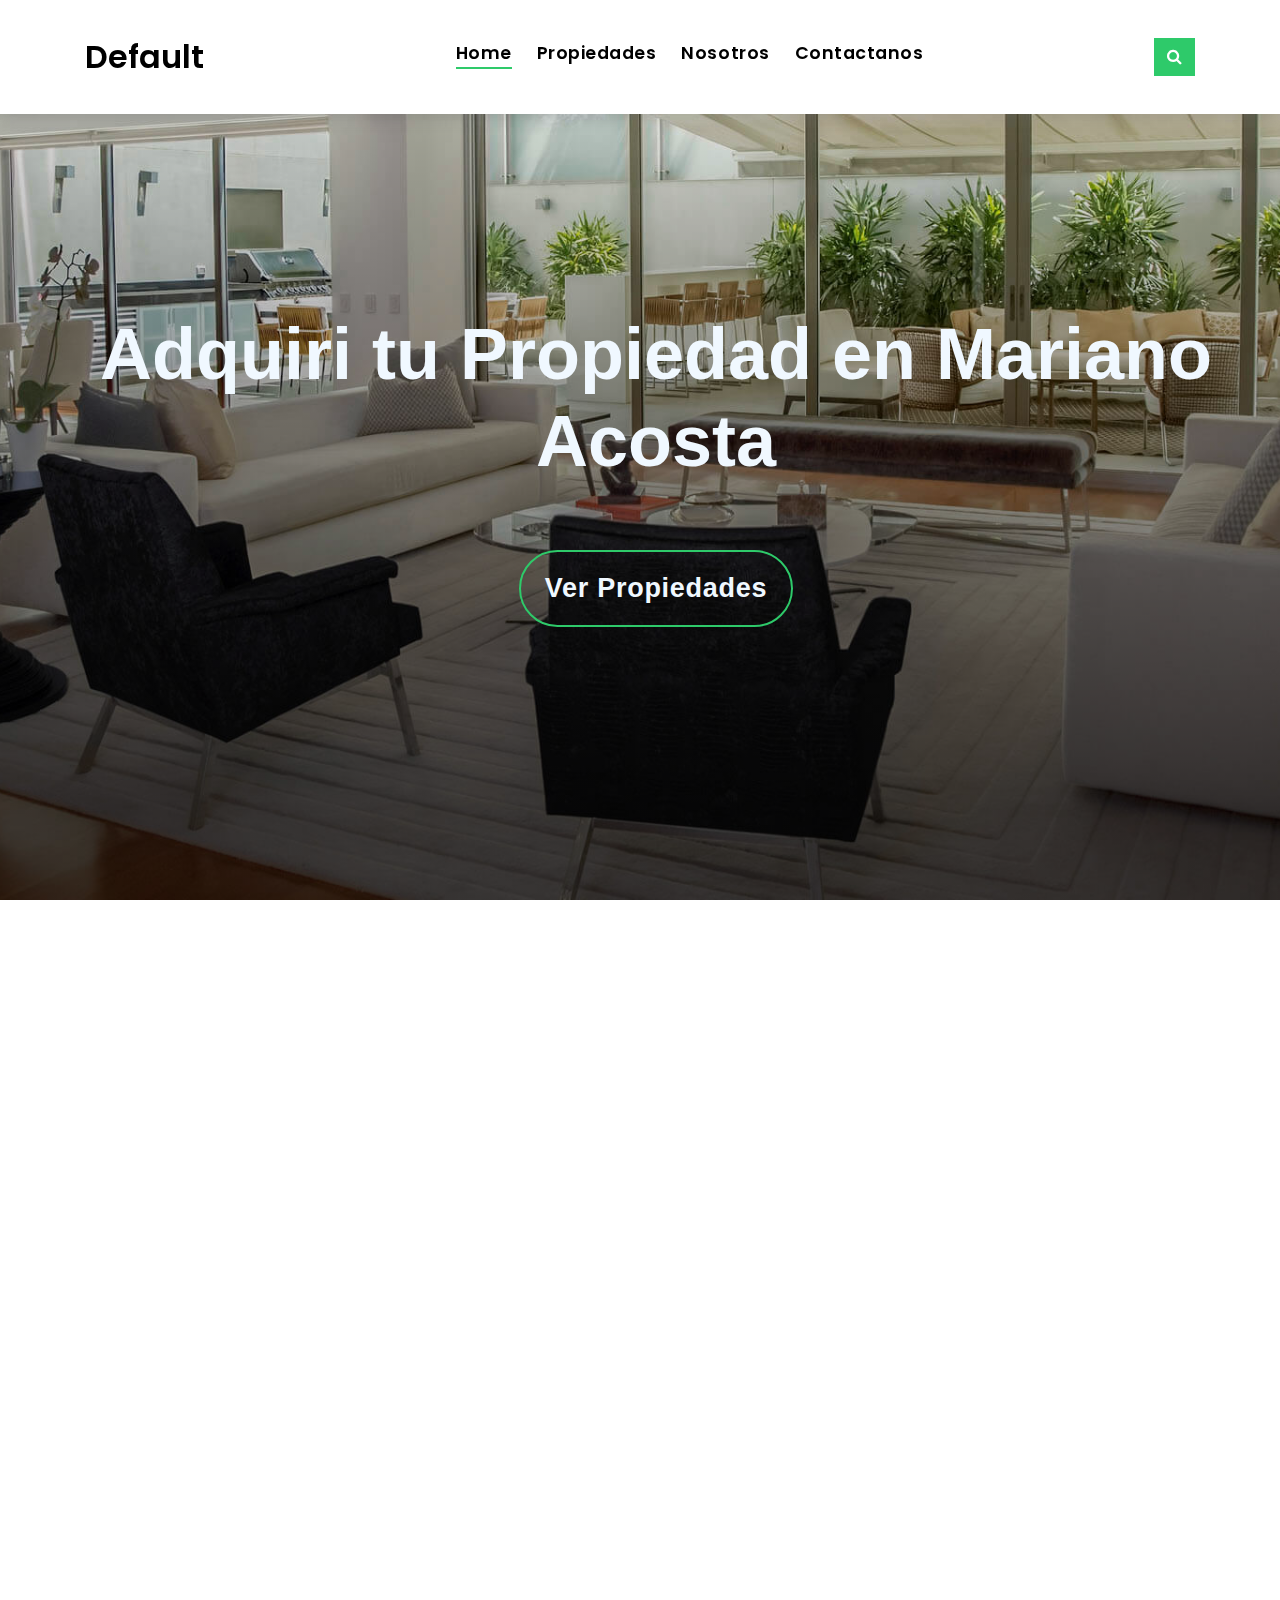
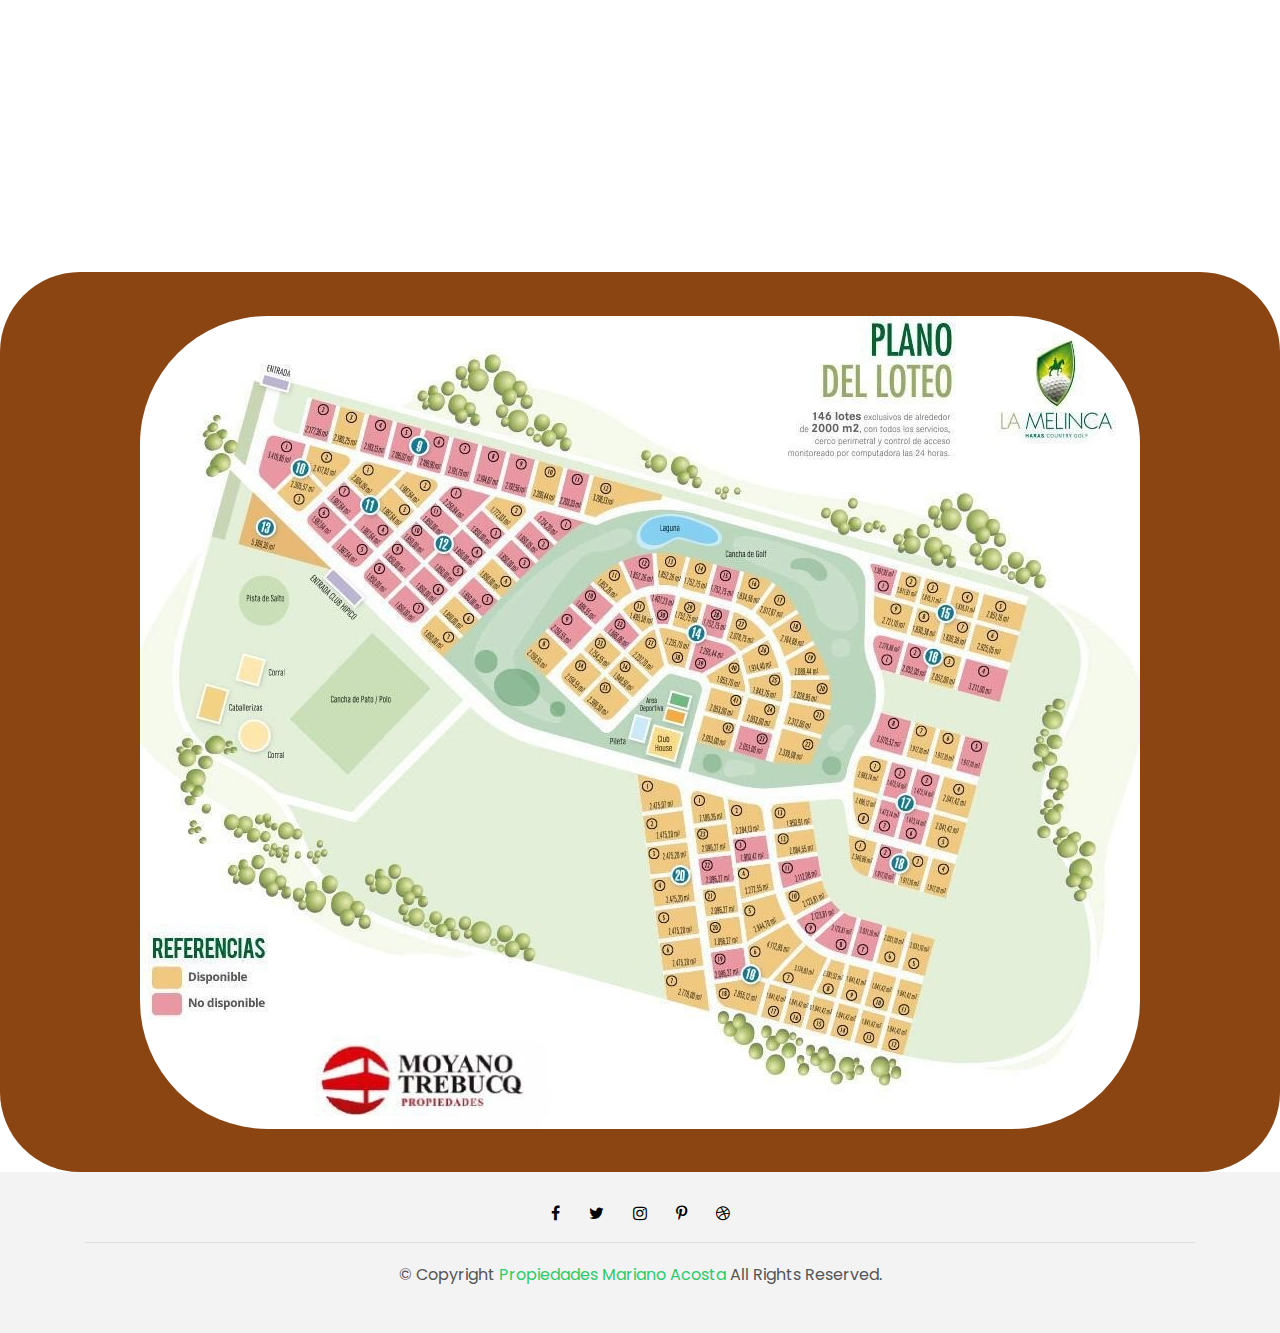
==== index.html @ 31362f55 "Ajustes en el titulo" ====
<!DOCTYPE html>
<html lang="en">
<head>
  <meta charset="utf-8">
  <title> Propiedades Mariano Acosta </title>
  <meta content="width=device-width, initial-scale=1.0" name="viewport">
  <meta content="" name="keywords">
  <meta content="" name="description">

  <!-- Favicons -->
  <link href="img/favicon.png" rel="icon">
  <link href="img/apple-touch-icon.png" rel="apple-touch-icon">

  <!-- Google Fonts -->
  <link href="https://fonts.googleapis.com/css?family=Poppins:300,400,500,600,700" rel="stylesheet">

  <!-- Bootstrap CSS File -->
  <link href="lib/bootstrap/css/bootstrap.min.css" rel="stylesheet">

  <!-- Libraries CSS Files -->
  <link href="lib/font-awesome/css/font-awesome.min.css" rel="stylesheet">
  <link href="lib/animate/animate.min.css" rel="stylesheet">
  <link href="lib/ionicons/css/ionicons.min.css" rel="stylesheet">
  <link href="lib/owlcarousel/assets/owl.carousel.min.css" rel="stylesheet">

  <!-- Main Stylesheet File -->
  <link href="css/style.css" rel="stylesheet">

</head>

<style>

  body{
    overflow-x: auto
  }
</style>

<body>

<!--/ Nav Star /-->
<nav class="navbar navbar-default navbar-trans navbar-expand-lg fixed-top">
  <div class="container">
      <button class="navbar-toggler collapsed" type="button" data-toggle="collapse" data-target="#navbarDefault"
        aria-controls="navbarDefault" aria-expanded="false" aria-label="Toggle navigation">
        <span></span>
        <span></span>
        <span></span>
      </button>
    <a class="navbar-brand text-brand" href="index.html">Default</span></a>
    <div class="btn btn-link nav-search navbar-toggle-box-collapse d-md-none" data-toggle="collapse"
      data-target="#navbarTogglerDemo01" aria-expanded="false">
      <span class="fa fa-search" aria-hidden="true"></span>



  </div>
    <div class="navbar-collapse collapse justify-content-center" id="navbarDefault">
        
        <ul class="navbar-nav">
          <li class="nav-item">
            <a class="nav-link active" href="index.html">Home</a>
          </li>
          <li class="nav-item">
            <a class="nav-link" href="property-grid.html">Propiedades</a>
          </li>
          <li class="nav-item">
            <a class="nav-link" href="about.html">Nosotros</a>
          </li>
          <li class="nav-item">
            <a class="nav-link " href="contact.html">Contactanos</a>
          </li>
        </ul>
      </div>
    <button type="button" class="btn btn-b-n navbar-toggle-box-collapse d-none d-md-block" data-toggle="collapse"
      data-target="#navbarTogglerDemo01" aria-expanded="false">
      <span class="fa fa-search" aria-hidden="true"></span>
    </button>
  </div>
</nav>
  <!--/ Nav End /-->









  <!--/ ------------------------------------- Portada Start -------------------------------------  /-->
  <div class="intro ">

    <div class="carousel-item-a intro-item bg-image" style="background-image: url(img/slide-1.jpg)">
      <div class="overlay overlay-a"></div>
      <div class="intro-content display-table">
        <div class="table-cell">
          <div class="intro-body text-center">
            <h1 class="TitutloHeroIndexPersonalizado">Adquiri tu Propiedad en Mariano Acosta</h1>
            <p class="intro-subtitle intro-price">
              <a href="property-grid.html" class="BotonHeroAnimacion">
                <span class="price-a">
                  <span class="BotonHeroPersonalizado">Ver Propiedades</span>
                </span>
              </a> 
            </p>
          </div>
        </div>
      </div>
    </div>
    
    
      
      
    </div>
  </div>
  <!--/ Portada end /-->













<!-- Agrega el siguiente script para cargar la API de Google Maps 
<script>
  function initMap() {
    // Coordenadas del lugar (Mariano Acosta, Provincia de Buenos Aires)
    var marianoAcosta = {lat: -34.802961, lng: -59.239993};

    // Crea un nuevo mapa dentro del div con id "map", centrado en las coordenadas especificadas
    var map = new google.maps.Map(document.getElementById('map'), {
      zoom: 14,
      center: marianoAcosta
    });

    // Agrega un marcador en las coordenadas especificadas
    var marker = new google.maps.Marker({
      position: marianoAcosta,
      map: map,
      title: 'Mariano Acosta, Provincia de Buenos Aires'
    });
  }
</script>

 Este script carga la API de Google Maps utilizando tu clave de API 
<script async defer src="https://maps.googleapis.com/maps/api/js?key=TU_CLAVE_DE_API&callback=initMap"></script>a


-->
<style>
  @media (max-width: 768px) {
    .card-header-c.d-flex {
      flex-direction: column;
    }

    .card-header-c.d-flex  {
      width: 100%;
      height: 50%;
      padding: 0;
      padding-bottom: 5%;
    }

    .TituloMapsSeccion {
      display: none;
    }
  }

  /* Estilos adicionales para el mapa */
  #map-container {
    height: 100%;

  }

  #map {
    height: 100%;
  }
</style>



<!-- Google Maps Start -->
<div class="card-header-c d-flex">
  <div class="col-md-6">
    <div class="card-box-c foo">
      <div class="card-header-c d-flex">
        <div class="card-title-c align-self-center">
          <h1 class="TituloMapsSeccion">Mariano Acosta, <br>Provincia<br> de Buenos Aires</h1>
        </div>
      </div>
    </div>
  </div>

  <div class="col-md-6">
    <div id="map-container">
      <div id="map">
        <iframe width="100%" height="100%" frameborder="0" scrolling="yes" marginheight="0" marginwidth="0" allowfullscreen src="https://maps.google.com/maps?width=100%25&amp;height=600&amp;hl=es&amp;q=-34.699812,%20-58.811403+(Mi%20nombre%20de%20egocios)&amp;t=&amp;z=15&amp;ie=UTF8&amp;iwloc=B&amp;output=embed"></iframe>
      </div>
    </div>
  </div>
</div>



<!--/ Google Maps End /-->






<section class="FotoMapaPropiedades">
  <div class="ContainerMapaPropiedades">
    <img class="ImagenMapaPropiedades" src="imagenes/Ejemplo Mapa.jpeg" alt="Foto centrada">
  </div>
</section>










  <!--/ footer Start /-->
  

  <footer>
    <div class="container">
      <div class="row">
        <div class="col-md-12">
          
          <div class="socials-a">
            <ul class="list-inline">
              <li class="list-inline-item">
                <a href="#">
                  <i class="fa fa-facebook" aria-hidden="true"></i>
                </a>
              </li>
              <li class="list-inline-item">
                <a href="#">
                  <i class="fa fa-twitter" aria-hidden="true"></i>
                </a>
              </li>
              <li class="list-inline-item">
                <a href="#">
                  <i class="fa fa-instagram" aria-hidden="true"></i>
                </a>
              </li>
              <li class="list-inline-item">
                <a href="#">
                  <i class="fa fa-pinterest-p" aria-hidden="true"></i>
                </a>
              </li>
              <li class="list-inline-item">
                <a href="#">
                  <i class="fa fa-dribbble" aria-hidden="true"></i>
                </a>
              </li>
            </ul>
          </div>
          <div class="copyright-footer">
            <p class="copyright color-text-a">
              &copy; Copyright
              <span class="color-b"> Propiedades Mariano Acosta </span> All Rights Reserved.
            </p>
          </div>
         
        </div>
      </div>
    </div>
  </footer>
  <!--/ Footer End /-->

 

  <!-- JavaScript Libraries -->
  <script src="lib/jquery/jquery.min.js"></script>
  <script src="lib/jquery/jquery-migrate.min.js"></script>
  <script src="lib/popper/popper.min.js"></script>
  <script src="lib/bootstrap/js/bootstrap.min.js"></script>
  <script src="lib/easing/easing.min.js"></script>
  <script src="lib/owlcarousel/owl.carousel.min.js"></script>
  <script src="lib/scrollreveal/scrollreveal.min.js"></script>
  <!-- Contact Form JavaScript File -->
  <script src="contactform/contactform.js"></script>

  <!-- Template Main Javascript File -->
  <script src="js/main.js"></script>

</body>
</html>
---- css/style.css ----
/*
  Theme Name: EstateAgency
  Theme URL: https://bootstrapmade.com/real-estate-agency-bootstrap-template/
  Author: BootstrapMade.com
  License: https://bootstrapmade.com/license/
*/

/*======================================
//--//-->   STYLES GENERALES
======================================*/


/* ---------------------Principio De cosas agregadas---------------------*/
/* Ocultar el título en pantallas más pequeñas */



@media screen and (max-width: 768px) {
  .TitutloHeroIndexPersonalizado {

    font-size: 5vh;
    
  }
}

 
@media screen and (min-width: 768px) {
  .TitutloHeroIndexPersonalizado {

    font-size: 8vh;
    
  }
}




.TitutloHeroIndexPersonalizado {
  text-transform: none; /* Para desactivar el texto en mayúsculas */
  font-family: 'Inter', sans-serif; /* Para aplicar la tipografía Inter */
  color:aliceblue;

  font-weight: bold;
}

.BotonHeroPersonalizado {
  text-transform: none; /* Para desactivar el texto en mayúsculas */
  font-family: 'Inter', sans-serif; /* Para aplicar la tipografía Inter */
  color:aliceblue;
  font-size: 3vh;
  font-weight: bold;
}

.BotonHeroAnimacion {
  display: inline-block;
  padding: 10px 20px;
  
  transition: transform 0.3s ease;
}

.BotonHeroAnimacion:hover {
  transform: scale(0.9);
}

.price-a {
  display: inline-block;
}

.BotonHeroPersonalizado {
display: inline-block;
}


/* ---------------------Seccion Maps---------------------*/


.TituloMapsSeccion {
  text-transform: none; /* Para desactivar el texto en mayúsculas */
  font-family: 'Inter', sans-serif; /* Para aplicar la tipografía Inter */
  color:black;
  font-size: 4.5vw;
  font-weight: bold;
  height: 50%;
  padding: 0; /* Elimina todo el relleno */
  height: 100vh; /* Ajusta la altura al 100% del viewport height */
  display: flex;
  justify-content: center; /* Centra horizontalmente los elementos */
  align-items: center; /* Centra verticalmente los elementos */
  margin-left: 5vw;
}


#map-container {
  position: relative;
  overflow: hidden;
  padding-bottom: 56.25%; /* 16:9 ratio para mantener la relación de aspecto del mapa */
  padding-top: 56.25%;
  height: 100vh;
  border-radius: 5vw;
}

#map-container iframe {
  position: absolute;
  top: 0;
  left: 0;
  width: 100%;
  height: 100%; /* Cambiado a 100% para que se ajuste al contenedor */
}


#map {
  width: 100%; /* Ocupa todo el ancho del contenedor */
  height: 100%; /* Ocupa el 100% del espacio vertical disponible en la sección, restando 100px (ajusta según la altura de la barra de navegación u otros elementos fijos que tengas) */
  max-width: 100%; /* Ocupa como máximo el 50% del ancho de la sección */
  margin-right: auto;
  margin-left: auto; /* Ajusta el margen izquierdo automáticamente */

}






.SeccionMaps {
  padding: 0;
  height: 100vh;
  background-color: white;
}
.ContainerMaps {
      padding: 0; /* Elimina el padding */
      margin: 0; /* Elimina el margin */
      max-width: 100%;
}




/*  ---------------------Seccion de Mapa propiedades---------------------*/

.FotoMapaPropiedades {
  background-color: #8B4513; /* Marrón */
  display: flex;
  justify-content: center;
  align-items: center;
  height: 100vh;
  border-radius: 5em; /* Bordes curvados */
}

.ContainerMapaPropiedades {
  max-width: 80%; /* Ancho máximo del ContainerMapaPropiedades */
}

.ImagenMapaPropiedades {
  max-width: 100%; /* La imagen no excederá el ancho del ContainerMapaPropiedades */
  border-radius: 8em; /* Bordes curvados de la imagen */
}









/* ---------------------Fin De cosas agregadas---------------------*/
 







body {
  font-family: 'Poppins', sans-serif;
  color: #555555;
}

h1,
h2,
h3,
h4,
h5,
h6 {
  color: #000000;
}

a {
  color: #000000;
  transition: all .5s ease;
}

a:hover {
  color: #2eca6a;
  text-decoration: none;
}

.link-two {
  color: #000000;
  transition: all .5s ease;
}

.link-two:hover {
  text-decoration: underline;
  color: #000000;
}

.link-one {
  color: #000000;
  transition: all .5s ease;
}

.link-one:hover {
  color: #000000;
  text-decoration: none;
}

.link-icon {
  color: #000000;
  font-weight: 500;
}

.link-icon span {
  font-size: 14px;
  padding-left: 4px;
  vertical-align: middle;
}

.link-a {
  color: #ffffff;
  text-decoration: none;
}

.link-a:hover {
  color: #ffffff;
  text-decoration: none;
}

.link-a span {
  font-size: 18px;
  vertical-align: middle;
  margin-left: 5px;
}

.text-brand {
  color: #000000;
  font-size: 2rem;
  font-weight: 600;
}

.color-a {
  color: #000000;
}

.color-b {
  color: #2eca6a;
}

.color-d {
  color: #adadad;
}

.color-text-a {
  color: #555555;
}

.no-margin {
  margin: 0;
}

/*------/ Nav Pills  /------*/

.nav-pills-a.nav-pills .nav-link {
  color: #000000;
  position: relative;
  font-weight: 600;
}

.nav-pills-a.nav-pills .nav-link.active {
  background-color: transparent;
}

.nav-pills-a.nav-pills .nav-link.active:after {
  content: '';
  position: absolute;
  left: 0;
  bottom: -1px;
  width: 100%;
  height: 2px;
  background-color: #2eca6a;
  z-index: 2;
}

/*------/ Bg Image /------*/

.bg-image {
  background-repeat: no-repeat;
  background-attachment: fixed;
  background-size: cover;
  background-position: center center;
}

/*------/ List a /------*/

.list-a {
  display: inline-block;
  line-height: 2;
  padding: 0;
  list-style: none;
}

.list-a li {
  position: relative;
  width: 50%;
  float: left;
  padding-left: 25px;
  padding-right: 5px;
}

.list-a li:before {
  content: '';
  width: 10px;
  height: 2px;
  position: absolute;
  background-color: #313131;
  top: 15px;
  left: 0;
}

/*------/ Pagination-a /------*/

.pagination-a .pagination .page-link {
  margin: 0 .2rem;
  border-color: transparent;
  padding: .5rem .8rem;
  color: #000000;
}

.pagination-a .pagination .page-link:hover,
.pagination-a .pagination .page-link:active,
.pagination-a .pagination .page-link:focus {
  background-color: #2eca6a;
}

.pagination-a .pagination .page-link span {
  font-size: 1.2rem;
}

.pagination-a .pagination .next .page-link {
  padding: .4rem .9rem;
}

.pagination-a .pagination .page-item:last-child .page-link {
  border-top-right-radius: 0;
  border-bottom-right-radius: 0;
}

.pagination-a .pagination .page-item:first-child .page-link {
  border-top-left-radius: 0;
  border-bottom-left-radius: 0;
}

.pagination-a .pagination .page-item.disabled .page-link {
  padding: .4rem .9rem;
  color: #555555;
}

.pagination-a .pagination .page-item.active .page-link {
  background-color: #2eca6a;
}

.a {
  color: #2eca6a;
  font-size: 1.3rem;
}

/*------/ Icon Box /------*/

.icon-box .icon-box-icon {
  display: table-cell;
  vertical-align: top;
  font-size: 36px;
  color: #000000;
  width: 50px;
  padding-top: 8px;
}

.icon-box .icon-box-content {
  padding-top: 18px;
}

/*------/ Space Padding /------*/

.section-t8 {
  padding-top: 8rem;
}

.section-t4 {
  padding-top: 4rem;
}

.section-t3 {
  padding-top: 3rem;
}

.section-b2 {
  padding-bottom: 2rem;
}

.section-tb85 {
  padding: 8rem 0 5rem 0;
}

/*------/ Title /------*/

.title-wrap {
  padding-bottom: 4rem;
}

.title-a {
  font-size: 2.6rem;
  font-weight: 600;
}

.title-link {
  font-size: 1.2rem;
  font-weight: 300;
  padding-top: 1.2rem;
}

.title-link a {
  color: #313131;
}

.title-link span {
  font-size: 20px;
  padding-left: 4px;
  vertical-align: middle;
}

.title-box-d {
  padding-bottom: 1.8rem;
  margin-bottom: 1rem;
  position: relative;
}

.title-box-d .title-d {
  font-weight: 600;
  font-size: 2rem;
}

.title-box-d .title-d:after {
  content: '';
  position: absolute;
  width: 70px;
  height: 4px;
  background-color: #2eca6a;
  bottom: 20px;
  left: 0;
}

/*------/ Display Table & Table Cell /------*/

.display-table {
  width: 100%;
  height: 100%;
  display: table;
}

.table-cell {
  display: table-cell;
  vertical-align: middle;
}

/*------/ Ul Resect /------*/

.ul-resect ul,
.list-a ul,
.box-comments ul {
  list-style: none;
  padding-left: 0;
  margin-bottom: 0;
}

/*------/ Overlay /------*/

.overlay-a {
  background: linear-gradient(to bottom, rgba(0, 0, 0, 0) 0%, rgba(0, 0, 0, 0.2) 27%, rgba(0, 0, 0, 0.65) 90%);
}

.overlay {
  position: absolute;
  top: 0;
  left: 0px;
  padding: 0;
  height: 100%;
  width: 100%;
}

/*------/ Owl carousel /------*/

.owl-theme .owl-dots {
  text-align: center;
  margin-top: 18px;
}

.owl-theme .owl-dots .owl-dot {
  display: inline-block;
}

.owl-theme .owl-dots .owl-dot span {
  width: 16px;
  height: 9px;
  margin: 5px 5px;
  background: #000000;
  border: 0px solid #000000;
  display: block;
  transition: all 0.6s ease-in-out;
  cursor: pointer;
  border-radius: 0px;
}

.owl-theme .owl-dots .owl-dot:hover span {
  background-color: #2eca6a;
}

.owl-theme .owl-dots .owl-dot.active span {
  background-color: #2eca6a;
  width: 35px;
}

.owl-arrow .owl-nav {
  position: absolute;
  top: 0;
  right: 0;
  font-size: 1.8rem;
}

.owl-arrow .owl-nav .owl-prev,
.owl-arrow .owl-nav .owl-next {
  display: inline-block;
  transition: all 0.6s ease-in-out;
  color: #000000;
}

.owl-arrow .owl-nav .owl-prev.disabled,
.owl-arrow .owl-nav .owl-next.disabled {
  transition: all 0.6s ease-in-out;
  color: #adadad;
}

.owl-arrow .owl-nav .owl-next {
  margin-left: 15px;
}

.nav-arrow-a .owl-arrow .owl-nav {
  font-size: 1.8rem;
  margin-top: -110px;
}

.nav-arrow-a .owl-arrow .owl-nav .owl-next {
  margin-left: 15px;
}

.nav-arrow-b .owl-arrow .owl-nav {
  position: absolute;
  top: 0;
  right: 0;
  font-size: 1.2rem;
}

.nav-arrow-b .owl-arrow .owl-nav .owl-prev,
.nav-arrow-b .owl-arrow .owl-nav .owl-next {
  padding: .7rem 1.5rem !important;
  display: inline-block;
  transition: all 0.6s ease-in-out;
  color: #ffffff;
  background-color: #2eca6a;
  opacity: .9;
}

.nav-arrow-b .owl-arrow .owl-nav .owl-prev.disabled,
.nav-arrow-b .owl-arrow .owl-nav .owl-next.disabled {
  transition: all 0.6s ease-in-out;
  color: #ffffff;
}

.nav-arrow-b .owl-arrow .owl-nav .owl-prev:hover,
.nav-arrow-b .owl-arrow .owl-nav .owl-next:hover {
  background-color: #26a356;
}

.nav-arrow-b .owl-arrow .owl-nav .owl-next {
  margin-left: 0px;
}

/*------/ Socials /------*/

.socials-a .list-inline-item:not(:last-child) {
  margin-right: 25px;
}

/* Back to top button */

.back-to-top {
  position: fixed;
  display: none;
  background: #2eca6a;
  color: #fff;
  width: 44px;
  height: 44px;
  text-align: center;
  line-height: 1;
  font-size: 16px;
  border-radius: 50%;
  right: 15px;
  bottom: 15px;
  transition: background 0.5s;
  z-index: 11;
}

.back-to-top i {
  padding-top: 12px;
  color: #fff;
}

/* Prelaoder */

#preloader {
  position: fixed;
  top: 0;
  left: 0;
  right: 0;
  bottom: 0;
  z-index: 9999;
  overflow: hidden;
  background: #fff;
}

#preloader:before {
  content: "";
  position: fixed;
  top: calc(50% - 30px);
  left: calc(50% - 30px);
  border: 6px solid #f2f2f2;
  border-top: 6px solid #2eca6a;
  border-radius: 50%;
  width: 60px;
  height: 60px;
  -webkit-animation: animate-preloader 1s linear infinite;
  animation: animate-preloader 1s linear infinite;
}

@-webkit-keyframes animate-preloader {
  0% {
    -webkit-transform: rotate(0deg);
    transform: rotate(0deg);
  }

  100% {
    -webkit-transform: rotate(360deg);
    transform: rotate(360deg);
  }
}

@keyframes animate-preloader {
  0% {
    -webkit-transform: rotate(0deg);
    transform: rotate(0deg);
  }

  100% {
    -webkit-transform: rotate(360deg);
    transform: rotate(360deg);
  }
}

/*======================================
//--//-->   NAVBAR
======================================*/

.navbar-default {
  transition: all .5s ease-in-out;
  background-color: #ffffff;
  padding-top: 28px;
  padding-bottom: 28px;
  -webkit-backface-visibility: hidden;
  backface-visibility: hidden;
  box-shadow: 1px 2px 15px rgba(100, 100, 100, 0.3);
}

.navbar-default .nav-search {
  color: #000000;
  font-size: 1.5rem;
}

.navbar-default.navbar-reduce {
  box-shadow: 1px 2px 15px rgba(100, 100, 100, 0.3);
}

.navbar-default.navbar-trans,
.navbar-default.navbar-reduce {
  -webkit-backface-visibility: hidden;
  backface-visibility: hidden;
}

.navbar-default.navbar-trans .nav-item,
.navbar-default.navbar-reduce .nav-item {
  position: relative;
  padding-right: 10px;
  padding-bottom: 8px;
  margin-left: 0;
}

.navbar-default.navbar-trans .nav-link,
.navbar-default.navbar-reduce .nav-link {
  font-size: 1.1rem;
  color: #000000;
  font-weight: 600;
  letter-spacing: 0.030em;
  transition: all 0.1s ease-in-out;
  position: relative;
  padding-left: 0;
  padding-right: 0;
}

.navbar-default.navbar-trans .nav-link:before,
.navbar-default.navbar-reduce .nav-link:before {
  content: '';
  position: absolute;
  bottom: 5px;
  left: 0;
  width: 100%;
  height: 2px;
  z-index: 0;
  background-color: #2eca6a;
  -webkit-transform: scaleX(0);
  transform: scaleX(0);
  -webkit-transform-origin: right;
  transform-origin: right;
  transition: opacity .2s ease-out 0.3s, -webkit-transform .2s ease-out;
  transition: transform .2s ease-out, opacity .2s ease-out 0.3s;
  transition: transform .2s ease-out, opacity .2s ease-out 0.3s, -webkit-transform .2s ease-out;
}

.navbar-default.navbar-trans .nav-link:hover,
.navbar-default.navbar-reduce .nav-link:hover {
  color: #000000;
}

.navbar-default.navbar-trans .nav-link:hover:before,
.navbar-default.navbar-reduce .nav-link:hover:before {
  -webkit-transform: scaleX(1);
  transform: scaleX(1);
  -webkit-transform-origin: left;
  transform-origin: left;
}

.navbar-default.navbar-trans .show > .nav-link:before,
.navbar-default.navbar-trans .active > .nav-link:before,
.navbar-default.navbar-trans .nav-link.show:before,
.navbar-default.navbar-trans .nav-link.active:before,
.navbar-default.navbar-reduce .show > .nav-link:before,
.navbar-default.navbar-reduce .active > .nav-link:before,
.navbar-default.navbar-reduce .nav-link.show:before,
.navbar-default.navbar-reduce .nav-link.active:before {
  -webkit-transform: scaleX(1);
  transform: scaleX(1);
}

.navbar-default.navbar-trans .nav-link:before {
  background-color: #2eca6a;
}

.navbar-default.navbar-trans .nav-link:hover {
  color: #000000;
}

.navbar-default.navbar-trans .show > .nav-link,
.navbar-default.navbar-trans .active > .nav-link,
.navbar-default.navbar-trans .nav-link.show,
.navbar-default.navbar-trans .nav-link.active {
  color: #000000;
}

.navbar-default.navbar-reduce {
  transition: all .5s ease-in-out;
  padding-top: 19px;
  padding-bottom: 19px;
}

.navbar-default.navbar-reduce .nav-link {
  color: #000000;
}

.navbar-default.navbar-reduce .nav-link:before {
  background-color: #2eca6a;
}

.navbar-default.navbar-reduce .nav-link:hover {
  color: #000000;
}

.navbar-default.navbar-reduce .show > .nav-link,
.navbar-default.navbar-reduce .active > .nav-link,
.navbar-default.navbar-reduce .nav-link.show,
.navbar-default.navbar-reduce .nav-link.active {
  color: #000000;
}

.navbar-default.navbar-reduce .navbar-brand {
  color: #000000;
}

.navbar-default .dropdown .dropdown-menu {
  border-top: 0;
  border-left: 4px solid #2eca6a;
  border-right: 0;
  border-bottom: 0;
  -webkit-transform: translate3d(0px, -40px, 0px);
  transform: translate3d(0px, -40px, 0px);
  opacity: 0;
  filter: alpha(opacity=0);
  visibility: hidden;
  transition: all 0.5s cubic-bezier(0.3, 0.65, 0.355, 1) 0s, opacity 0.31s ease 0s, height 0s linear 0.36s;
  margin: 0;
  border-radius: 0;
  padding: 12px 0;
}

.navbar-default .dropdown .dropdown-menu .dropdown-item {
  padding: 12px 18px;
  transition: all 500ms ease;
  font-weight: 600;
  min-width: 220px;
}

.navbar-default .dropdown .dropdown-menu .dropdown-item:hover {
  background-color: #ffffff;
  color: #2eca6a;
  transition: all 500ms ease;
}

.navbar-default .dropdown .dropdown-menu .dropdown-item.active {
  background-color: #ffffff;
  color: #2eca6a;
}

.navbar-default .dropdown:hover .dropdown-menu {
  -webkit-transform: translate3d(0px, 0px, 0px);
  transform: translate3d(0px, 0px, 0px);
  visibility: visible;
  opacity: 1;
  filter: alpha(opacity=1);
}

/*------/ Hamburger Navbar /------*/

.navbar-toggler {
  position: relative;
}

.navbar-toggler:focus,
.navbar-toggler:active {
  outline: 0;
}

.navbar-toggler span {
  display: block;
  background-color: #000000;
  height: 3px;
  width: 25px;
  margin-top: 4px;
  margin-bottom: 4px;
  -webkit-transform: rotate(0deg);
  transform: rotate(0deg);
  left: 0;
  opacity: 1;
}

.navbar-toggler span:nth-child(1),
.navbar-toggler span:nth-child(3) {
  transition: -webkit-transform .35s ease-in-out;
  transition: transform .35s ease-in-out;
  transition: transform .35s ease-in-out, -webkit-transform .35s ease-in-out;
}

.navbar-toggler:not(.collapsed) span:nth-child(1) {
  position: absolute;
  left: 12px;
  top: 10px;
  -webkit-transform: rotate(135deg);
  transform: rotate(135deg);
  opacity: 0.9;
}

.navbar-toggler:not(.collapsed) span:nth-child(2) {
  height: 12px;
  visibility: hidden;
  background-color: transparent;
}

.navbar-toggler:not(.collapsed) span:nth-child(3) {
  position: absolute;
  left: 12px;
  top: 10px;
  -webkit-transform: rotate(-135deg);
  transform: rotate(-135deg);
  opacity: 0.9;
}

/*======================================
//--//-->   BOX COLAPSE
======================================*/

.box-collapse {
  position: fixed;
  top: 0;
  bottom: 0;
  right: 0;
  width: 100%;
  z-index: 1040;
  background-color: #ffffff;
  -webkit-transform: translateX(100%);
  transform: translateX(100%);
  transition: all 0.6s ease;
}

.box-collapse .title-box-d {
  top: 30px;
  left: 60px;
  opacity: 0;
  transition: all 1s ease;
  transition-delay: .3s;
}

.box-collapse-wrap {
  opacity: 0;
  position: absolute;
  left: 0;
  top: 6.5rem;
  bottom: 5rem;
  padding-left: 10%;
  padding-right: 10%;
  overflow-x: hidden;
  overflow-y: auto;
  margin: 0;
  -webkit-transform: translateY(3rem);
  transform: translateY(3rem);
  transition: opacity 0.5s 0.5s ease, -webkit-transform 0.5s 0.5s ease;
  transition: transform 0.5s 0.5s ease, opacity 0.5s 0.5s ease;
  transition: transform 0.5s 0.5s ease, opacity 0.5s 0.5s ease, -webkit-transform 0.5s 0.5s ease;
}

.box-collapse-open .click-closed {
  visibility: visible;
}

.box-collapse-open .box-collapse {
  -webkit-transform: translateX(0);
  transform: translateX(0);
  box-shadow: 0 0 65px rgba(0, 0, 0, 0.07);
  opacity: 1;
}

.box-collapse-open .box-collapse .title-box-d {
  -webkit-transform: translate(0);
  transform: translate(0);
  opacity: 1;
}

.box-collapse-open .box-collapse-wrap {
  -webkit-transform: translate(0);
  transform: translate(0);
  opacity: 1;
}

.box-collapse-closed .box-collapse {
  opacity: .7;
  transition-delay: 0s;
}

.box-collapse-closed .box-collapse .title-box-d {
  opacity: 0;
  transition-delay: 0s;
}

.box-collapse-closed .box-collapse .form-a {
  opacity: 0;
  transition-delay: 0s;
}

.click-closed {
  position: fixed;
  top: 0;
  left: 0;
  width: 100%;
  height: 100%;
  visibility: hidden;
  z-index: 1035;
  background-color: #000000;
  opacity: .4;
}

.close-box-collapse {
  position: absolute;
  z-index: 1050;
  top: 2rem;
  font-size: 3.5rem;
  line-height: 1;
  color: #000000;
  cursor: pointer;
  transition: all 0.3s ease;
}

.right-boxed {
  right: 4.2857rem;
}

/*======================================
//--//-->   INTRO
======================================*/

.intro {
  height: 100vh;
  position: relative;
  color: #ffffff;
}

.intro .owl-theme .owl-dots {
  position: absolute;
  bottom: 70px;
  right: 50px;
}

.intro .owl-theme .owl-dots .owl-dot span {
  background: #ffffff;
  border: 0px solid #ffffff;
}

.intro .owl-theme .owl-dots .owl-dot:hover span {
  background-color: #2eca6a;
}

.intro .owl-theme .owl-dots .owl-dot.active span {
  background-color: #2eca6a;
}

.intro .intro-item {
  padding-top: 2rem;
}

.intro .carousel-item-a {
  position: relative;
  height: 100vh;
}

.intro .carousel-item-a.bg-image {
  background-attachment: scroll;
}

.intro .intro-content {
  position: absolute;
}

.intro .intro-body {
  padding-left: 1rem;
}

.intro .intro-body .price-a {
  color: #ffffff;
  padding: 1rem 1.5rem;
  border: 2px solid #2eca6a;
  border-radius: 50px;
  text-transform: uppercase;
  letter-spacing: 0.030em;
}

.intro .spacial {
  -webkit-animation-delay: .2s;
  animation-delay: .2s;
  color: #ffffff;
}

.intro .intro-title-top {
  -webkit-animation-delay: .6s;
  animation-delay: .6s;
  margin-bottom: 1rem;
  font-size: .9rem;
  color: #ffffff;
  letter-spacing: .05em;
}

.intro .intro-title {
  transition-duration: 9s !important;
  color: #ffffff;
  font-weight: 700;
  font-size: 2.8rem;
  text-transform: uppercase;
}

.intro .intro-subtitle {
  font-size: 1.5rem;
  font-weight: 300;
}

.intro .intro-subtitle.intro-price {
  padding-top: 1rem;
  font-size: 1.2rem;
}

/*------/ Intro Single /------*/

.intro-single {
  padding: 12rem 0 3rem;
}

.intro-single .title-single-box {
  padding: 1rem 0 1rem 2rem;
}

.intro-single .title-single-box {
  border-left: 3px solid #2eca6a;
}

.intro-single .title-single-box .title-single {
  font-weight: 600;
  font-size: 2.2rem;
}

.intro-single .breadcrumb-box {
  padding: 1rem 0 0 .5rem;
}

.intro-single .breadcrumb {
  background-color: transparent;
  padding-right: 0;
  padding-left: 0;
}

/*======================================
//--//-->   CARD GENERAL
======================================*/

.card-box-a,
.card-box-b,
.card-box-d {
  position: relative;
  overflow: hidden;
  -webkit-backface-visibility: hidden;
  backface-visibility: hidden;
}

.card-box-a .img-a,
.card-box-a .img-b,
.card-box-b .img-a,
.card-box-b .img-b {
  transition: .8s all ease-in-out;
}

.card-overlay {
  position: absolute;
  width: 100%;
  height: 100%;
  top: 0;
  left: 0;
}

.card-shadow {
  -webkit-backface-visibility: hidden;
  backface-visibility: hidden;
}

.card-shadow:before {
  content: ' ';
  position: absolute;
  top: 0;
  left: 0;
  width: 100%;
  height: 100%;
  z-index: 1;
  background: linear-gradient(to bottom, rgba(0, 0, 0, 0) 0%, rgba(0, 0, 0, 0.2) 27%, rgba(0, 0, 0, 0.65) 90%);
}

/*======================================
//--//-->   PROPERTY - CARD-A
======================================*/

.card-overlay-a-content {
  transition: all .5s ease-in;
  position: absolute;
  width: 100%;
  bottom: 0px;
  z-index: 2;
}

.card-header-a {
  padding: 0 1rem;
}

.card-header-a .card-title-a {
  color: #ffffff;
  margin-bottom: 0;
  padding-bottom: .7rem;
}

.card-header-a .card-title-a a {
  color: #ffffff;
  text-decoration: none;
}

.card-body-a {
  z-index: 2;
  transition: all .5s ease-in;
  padding: 0rem 1rem 2rem 1rem;
}

.card-body-a .price-box {
  padding-bottom: .5rem;
}

.price-a {
  color: #ffffff;
  padding: .6rem .8rem;
  border: 2px solid #2eca6a;
  border-radius: 50px;
  text-transform: uppercase;
  letter-spacing: 0.030em;
}

.card-footer-a {
  width: 100%;
  position: absolute;
  z-index: 2;
  background-color: #2eca6a;
}

.card-info {
  list-style: none;
  margin-bottom: 0;
  padding: .5rem 0;
}

.card-info .card-info-title {
  font-size: 1rem;
  color: #313131;
}

.card-info li span {
  color: #ffffff;
  font-size: .9rem;
}

/*------/ Property Grid /-----*/

.property-grid .grid-option {
  text-align: right;
  margin-bottom: 2rem;
}

.property-grid .grid-option .custom-select {
  border-radius: 0;
  width: 200px;
  border-color: #313131;
}

.property-grid .grid-option .custom-select:hover,
.property-grid .grid-option .custom-select:active,
.property-grid .grid-option .custom-select:focus {
  border-color: #313131;
}

.property-grid .grid-option .custom-select option {
  border-color: #313131;
}

/*------/ Property Single /-----*/

.gallery-property {
  margin-bottom: 3rem;
}

.property-price {
  margin: 0 auto;
}

.property-price  {
  padding: 0;
}




.summary-list {
  padding-right: 1rem;
  color: #000000;
}

.summary-list .list {
  padding: 0;
  line-height: 2;
}

.summary-list .list span {
  color: #555555;
}

.property-agent .title-agent {
  font-weight: 600;
}

.property-agent ul {
  line-height: 2;
  color: #000000;
}

.property-agent .socials-a {
  text-align: center;
}

/*======================================
//--//-->   NEWS - CARD-B
======================================*/

.card-header-b {
  padding: 1rem;
  color: #ffffff;
  position: absolute;
  bottom: 20px;
  z-index: 2;
}

.card-header-b .category-b {
  font-size: .9rem;
  background-color: #2eca6a;
  padding: .3rem .7rem;
  color: #313131;
  letter-spacing: 0.030em;
  border-radius: 50px;
  text-decoration: none;
}

.card-header-b .title-2 {
  margin-bottom: 0;
  padding: .6rem 0;
  font-size: 1.5rem;
}

.card-header-b .title-2 a {
  color: #ffffff;
  text-decoration: none;
}

.card-header-b .date-b {
  color: #d8d8d8;
  font-size: 1rem;
}

/*------/ News Single /------*/

.post-information {
  padding: 3rem 0;
}

.post-content {
  font-size: 1.1rem;
  font-weight: 300;
  line-height: 1.6;
}

.post-content .post-intro {
  font-size: 1.7rem;
  font-weight: 300;
  margin-bottom: 4rem;
  line-height: 1.6;
  color: #000000;
  font-weight: 400;
}

.post-content p {
  margin-bottom: 1.7rem;
}

.post-content .blockquote {
  padding: 1rem 3rem 1.7rem 3rem;
  border-left: 3px solid #2eca6a;
  color: #000000;
}

.post-content .blockquote footer {
  text-align: left;
  padding: 0;
}

.post-footer {
  padding: 3rem 0 4rem;
}

.post-share .socials {
  display: inline-block;
}

.post-share .socials li {
  margin-left: .6rem;
}

/*------/ Comments /------*/

.box-comments .list-comments li {
  padding-bottom: 3.5rem;
}

.box-comments .list-comments .comment-avatar {
  display: table-cell;
  vertical-align: top;
}

.box-comments .list-comments .comment-avatar img {
  width: 80px;
  height: 80px;
}

.box-comments .list-comments .comment-author {
  font-size: 1.3rem;
}

.box-comments .list-comments .comment-details {
  display: table-cell;
  vertical-align: top;
  padding-left: 25px;
}

.box-comments .list-comments .comment-description {
  padding: .8rem 0 .5rem 0;
}

.box-comments .list-comments a {
  color: #000000;
}

.box-comments .list-comments span {
  display: block;
  color: #2B2A2A;
  font-style: italic;
}

.box-comments .comment-children {
  margin-left: 40px;
}

/*======================================
//--//-->   SERVICES - CARD-C
======================================*/

.card-box-c {
  position: relative;
}

.card-header-c {
  padding: 1rem 1rem 1rem 1rem;
}

.card-body-c {
  padding: .5rem .5rem 0 .5rem;
}

.card-footer-c {
  padding-left: .5rem;
}

.card-box-ico {
  padding: 1rem 3rem 1rem 2.5rem;
  border: 5px solid #2eca6a;
}

.card-box-ico span {
  font-size: 4rem;
  color: #000000;
}

.title-c {
  font-size: 2.5rem;
  font-weight: 600;
  margin-left: -40px;
}

/*======================================
//--//-->   AGENTS - CARD-D
======================================*/

.card-box-d .card-overlay-hover {
  transition: all .2s ease-in-out;
  padding: 15px 40px 15px 35px;
}

.card-box-d .title-d {
  transition: .3s ease-in-out;
  font-size: 2rem;
  font-weight: 600;
  margin: 1rem 0;
  -webkit-transform: translateY(-20px);
  transform: translateY(-20px);
  opacity: 0;
}

.card-box-d .content-d {
  opacity: 0;
  transition: .5s ease-in-out;
  -webkit-transform: translateY(-40px);
  transform: translateY(-40px);
}

.card-box-d .info-agents {
  opacity: 0;
  transition: .5s ease-in-out;
}

.card-box-d .card-footer-d {
  transition: .5s ease-in-out;
  -webkit-transform: translateY(40px);
  transform: translateY(40px);
  opacity: 0;
  position: absolute;
  width: 100%;
  bottom: 10px;
  left: 0;
}

.card-box-d .list-inline-item:not(:last-child) {
  margin-right: 25px;
}

.card-box-d:hover .card-overlay-hover {
  background-color: #2eca6a;
  opacity: .9;
}

.card-box-d:hover .title-d,
.card-box-d:hover .content-d,
.card-box-d:hover .info-agents,
.card-box-d:hover .card-footer-d {
  opacity: 1;
  -webkit-transform: translateY(0);
  transform: translateY(0);
}

/*------/ Agent Single /------*/

.agent-info-box .socials-footer {
  margin-top: 2rem;
}

.agent-info-box .socials-footer li {
  margin-right: 1.5rem;
}

/*======================================
//--//-->   ABOUT
======================================*/

.section-about .title-vertical {
  position: absolute;
  letter-spacing: 0;
  -webkit-transform: rotate(-90deg);
  transform: rotate(-90deg);
  top: 50px;
  text-align: left;
  font-size: 1.8rem;
  width: 300px;
  font-weight: 700;
  text-align: right;
}

.about-img-box {
  padding-left: 1rem;
  position: relative;
}

.sinse-box {
  background-color: #2eca6a;
  padding: 1rem 2rem;
  position: absolute;
  left: 15px;
  bottom: 10px;
}

.sinse-box .sinse-title {
  font-weight: 700;
  letter-spacing: 0.043em;
  font-size: 1rem;
}

.sinse-box .sinse-title span {
  position: absolute;
}

.sinse-box .sinse-title span:after {
  content: ' ';
  width: 35px;
  height: 2px;
  background-color: #000000;
  position: absolute;
  bottom: -15px;
}

.sinse-box p {
  margin-bottom: 0;
  font-size: .7rem;
}

/*======================================
//--//-->   TESTIMONIALS
======================================*/

.testimonials-box {
  padding: 1rem 0;
}

.testimonials-box .testimonial-avatar {
  width: 80px !important;
  display: -webkit-inline-box !important;
  display: -webkit-inline-flex !important;
  display: -ms-inline-flexbox !important;
  display: inline-flex !important;
  border-radius: 50%;
}

.testimonial-ico {
  text-align: center;
}

.testimonial-ico span {
  font-size: 1.8rem;
  background-color: #2eca6a;
  color: #ffffff;
  padding: .4rem 1rem;
  border-radius: 50px;
}

.testimonial-text {
  font-style: italic;
  margin-top: 25px;
  padding: 1.5rem 1.5rem;
  background-color: #f3f3f3;
  position: relative;
}

.testimonial-text:after {
  content: "";
  position: absolute;
  top: 100%;
  left: 25px;
  width: 0px;
  height: 0px;
  border-top: 15px solid #f3f3f3;
  border-left: 15px solid transparent;
  border-right: 15px solid transparent;
}

.testimonial-author-box {
  margin-top: 2rem;
}

.testimonial-author {
  margin-left: 1rem;
  display: -webkit-inline-box;
  display: -webkit-inline-flex;
  display: -ms-inline-flexbox;
  display: inline-flex;
  font-size: 1.2rem;
  color: #000000;
}

/*======================================
//--//-->   FOOTER
======================================*/

.section-footer {
  padding-top: 60px;
  margin-top: 60px;
  background: #f3f3f3;
}

.section-footer ul {
  line-height: 2;
}

.section-footer .item-list-a i {
  font-size: 18px;
  padding-right: 4px;
  color: #2eca6a;
}

.section-footer .widget-a .w-title-a {
  margin-bottom: 1rem;
}

footer {
  background: #f3f3f3;
  text-align: center;
  padding: 30px 0;
}

footer .copyright-footer {
  border-top: 1px solid #ddd;
  padding-top: 20px;
}

footer .credits {
  font-size: 14px;
}

/*======================================
//--//-->   FORM INPUT
======================================*/

.form-a #sendmessage {
  color: #2eca6a;
  border: 1px solid #26a356;
  display: none;
  text-align: center;
  padding: 15px;
  font-weight: 600;
  margin-bottom: 15px;
}

.form-a #errormessage {
  color: red;
  display: none;
  border: 1px solid red;
  text-align: center;
  padding: 15px;
  font-weight: 600;
  margin-bottom: 15px;
}

.form-a #sendmessage.show,
.form-a #errormessage.show,
.form-a .show {
  display: block;
}

.form-a .validation {
  color: red;
  display: none;
  margin: 4px 0 20px 0;
  font-weight: 400;
  font-size: 13px;
}

.form-a label {
  color: #000000;
  position: relative;
}

.form-a select.form-control-lg:not([size]):not([multiple]) {
  height: 3.5rem;
}

.form-a .form-control {
  border-radius: 0;
  font-size: 1.1rem;
  font-weight: 300;
}

.form-a .form-control.form-control-a {
  height: 3.5rem;
}

.form-a .form-control:focus {
  box-shadow: none;
  border-color: #2eca6a;
}

/*======================================
//--//-->   BUTTON
======================================*/

.btn {
  transition: .5s ease;
}

.btn.btn-a,
.btn.btn-b {
  border-radius: 0;
  padding: 1rem 3rem;
  letter-spacing: .05rem;
}

.btn.btn-a {
  background-color: #000000;
  color: #ffffff;
}

.btn.btn-a:hover {
  background-color: #2eca6a;
  color: #000000;
}

.btn.btn-b {
  background-color: #2eca6a;
  color: #000000;
}

.btn.btn-b:hover {
  background-color: #000000;
  color: #ffffff;
}

.btn.btn-b-n {
  background-color: #2eca6a;
  color: #ffffff;
  border-radius: 0;
}

.btn.btn-b-n:hover {
  background-color: #26a356;
  color: #ffffff;
}

@media (min-width: 576px) {
  .intro .intro-title {
    font-size: 3.5rem;
  }

  .intro .intro-subtitle.intro-price {
    font-size: 1.3rem;
  }

  .about-img-box {
    padding-left: 4rem;
  }

  .sinse-box {
    padding: 1.5rem 2.5rem;
    bottom: 20px;
  }

  .sinse-box .sinse-title {
    font-size: 1.3rem;
  }

  .sinse-box p {
    font-size: .8rem;
  }

  .sinse-box p {
    font-size: 1rem;
  }
}

@media (min-width: 768px) {
  .link-a {
    font-size: .9rem;
  }

  .link-a span {
    font-size: 1.5rem;
  }

  .navbar-default.navbar-trans .nav-item,
  .navbar-default.navbar-reduce .nav-item {
    margin-left: 15px;
  }

  .navbar-default .dropdown .dropdown-menu {
    border-top: 4px solid #2eca6a;
    border-left: 0;
    display: block;
    position: absolute;
    box-shadow: 0 2px rgba(17, 16, 15, 0.1), 0 2px 10px rgba(20, 19, 18, 0.1);
  }

  .box-collapse {
    width: 50%;
  }

  .intro .owl-theme .owl-dots {
    right: 200px;
  }

  .intro .intro-body {
    padding-left: 2rem;
  }

  .intro .intro-title-top {
    font-size: 1rem;
    margin-bottom: 1rem;
  }

  .intro .intro-title {
    font-size: 4rem;
  }

  .intro .intro-subtitle {
    font-size: 2.5rem;
  }

  .intro .intro-subtitle.intro-price {
    padding-top: 2rem;
    font-size: 1.5rem;
  }

  .intro-single .title-single-box .title-single {
    font-size: 2.1rem;
  }

  .grid .card-box-a,
  .grid .card-box-b,
  .grid .card-box-c,
  .grid .card-box-d {
    margin-bottom: 2.5rem;
  }

  .card-box-a:hover .img-a,
  .card-box-a:hover .img-b,
  .card-box-b:hover .img-a,
  .card-box-b:hover .img-b {
    -webkit-transform: scale(1.2);
    transform: scale(1.2);
  }

  .card-box-a .price-a,
  .card-box-b .price-a {
    font-size: .9rem;
  }

  .card-box-a:hover .card-overlay-a-content {
    bottom: 60px;
  }

  .card-box-a:hover .card-body-a {
    padding-bottom: 1rem;
  }

  .card-overlay-a-content {
    bottom: -20px;
  }

  .card-header-a .card-title-a {
    font-size: 1.3rem;
  }

  .card-info .card-info-title {
    font-size: .9rem;
  }

  .card-info li span {
    font-size: .8rem;
  }

  .card-header-b {
    bottom: 0px;
  }

  .card-header-b .title-2 {
    font-size: 1rem;
  }

  .card-header-b .date-b {
    font-size: .9rem;
  }

  .box-comments .list-comments .comment-author {
    font-size: 1.5rem;
  }

  .title-c {
    font-size: 1.8rem;
  }

  .card-box-d .card-overlay-hover {
    padding: 5px 15px 5px 10px;
  }

  .card-box-d .title-d {
    font-size: 1.1rem;
    margin: .5rem 0;
  }

  .card-box-d .content-d {
    font-size: .8rem;
    margin: .5rem 0;
  }

  .card-box-d .card-body-d p {
    margin-bottom: 8px;
    font-size: .8rem;
  }

  .about-img-box {
    padding-left: 5rem;
  }

  .sinse-box {
    padding: 1.5rem 3rem;
  }

  .sinse-box .sinse-title {
    font-size: 1.8rem;
  }
}

@media (min-width: 768px) and (min-width: 768px) {
  .card-box-a:hover .card-overlay-a-content {
    bottom: 60px;
  }
}

@media (min-width: 768px) and (min-width: 992px) {
  .card-box-a:hover .card-overlay-a-content {
    bottom: 64px;
  }
}

@media (min-width: 992px) {
  .link-a {
    font-size: 1rem;
  }

  .link-a span {
    font-size: 18px;
  }

  .list-a li {
    width: 33.333%;
  }

  .intro .intro-title-top {
    font-size: 1rem;
    margin-bottom: 2rem;
  }

  .intro .intro-title {
    font-size: 4.5rem;
  }

  .intro .intro-subtitle.intro-price {
    padding-top: 3rem;
  }

  .intro-single .title-single-box .title-single {
    font-size: 2.5rem;
  }

  .card-box-a .price-a,
  .card-box-b .price-a {
    font-size: 1rem;
  }

  .card-overlay-a-content {
    bottom: 0px;
  }

  .card-header-a .card-title-a {
    font-size: 2rem;
  }


  .card-info .card-info-title {
    font-size: 1rem;
  }

  .card-info li span {
    font-size: 1rem;
  }

  .card-header-b {
    bottom: 20px;
  }

  .card-header-b .title-2 {
    font-size: 1.6rem;
  }

  .card-header-b .date-b {
    font-size: 1rem;
  }

  .title-c {
    font-size: 2.5rem;
  }

  .card-box-d .card-overlay-hover {
    padding: 5px 40px 5px 35px;
  }

  .card-box-d .title-d {
    font-size: 1.5rem;
    margin: 1rem 0;
  }

  .card-box-d .card-body-d p {
    margin-bottom: 12px;
    font-size: 1rem;
  }

  .sinse-box {
    padding: 3rem 4.5rem;
  }

  .sinse-box .sinse-title {
    font-size: 2.2rem;
  }
}

@media (min-width: 1200px) {
  .card-box-d .card-overlay-hover {
    padding: 15px 40px 5px 35px;
  }

  .card-box-d .title-d {
    font-size: 2rem;
    margin: 1rem 0;
  }
}

@media (max-width: 991px) {
  .property-contact {
    margin-top: 2.5rem;
  }
}

@media (max-width: 768px) {
  .back-to-top {
    bottom: 15px;
  }
}

@media (max-width: 767px) {
  .text-brand {
    font-size: 1.8rem;
  }

  .section-t8 {
    padding-top: 4rem;
  }

  .section-t4 {
    padding-top: 2rem;
  }

  .section-md-t3 {
    padding-top: 3rem;
  }

  .section-tb85 {
    padding: 4rem 0 2.5rem 0;
  }

  .intro-single {
    padding-top: 9rem;
  }

  .card-box-a,
  .card-box-b,
  .card-box-c,
  .card-box-d {
    margin-bottom: 2.5rem;
  }

  .card-box-a .card-overlay-a-content {
    bottom: 65px;
  }

  .card-box-a .card-body-a {
    padding-bottom: 1rem;
  }

  .property-agent {
    margin-top: 2.5rem;
  }

  .card-box-c {
    margin-bottom: 2rem;
  }

  .card-body-c {
    padding: 0;
  }
}

@media (max-width: 575px) {
  .box-collapse .title-box-d {
    left: 35px;
  }

  .box-collapse .title-box-d .title-d {
    font-size: 1.3rem;
  }
}
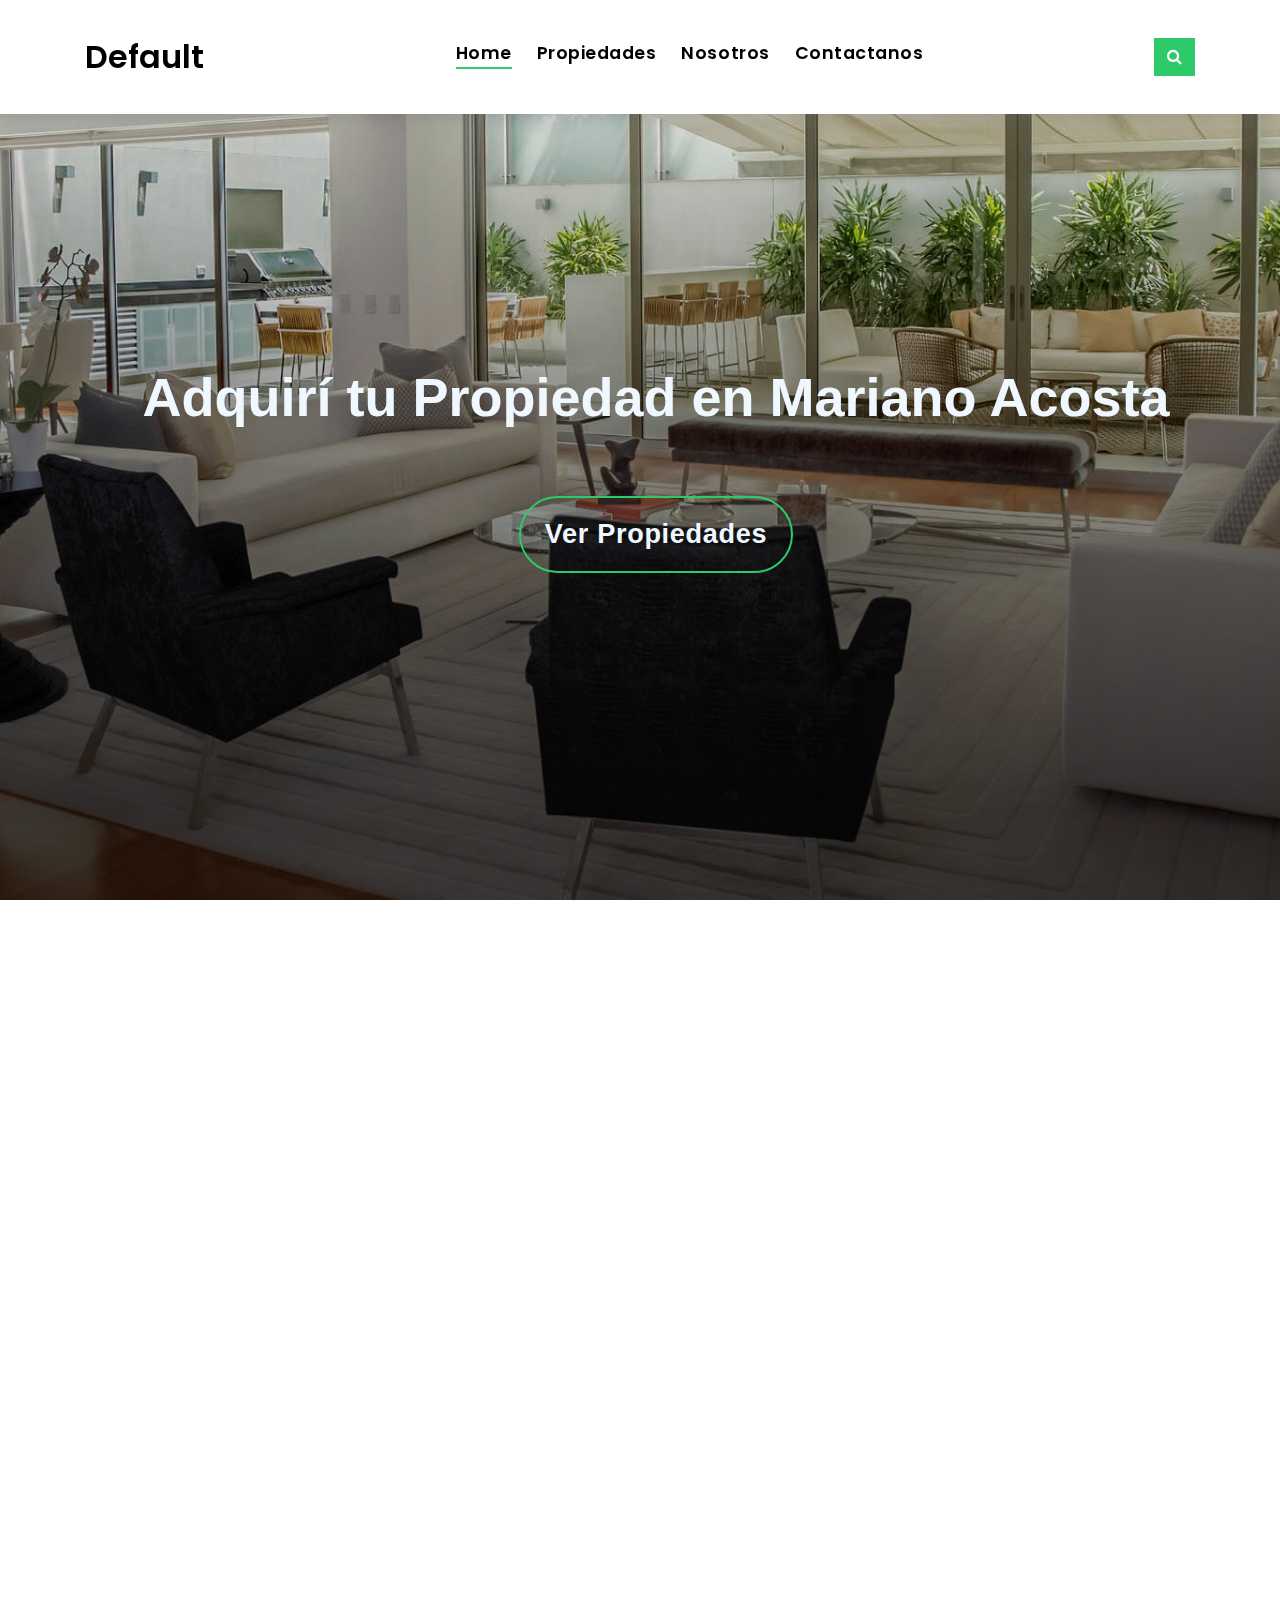
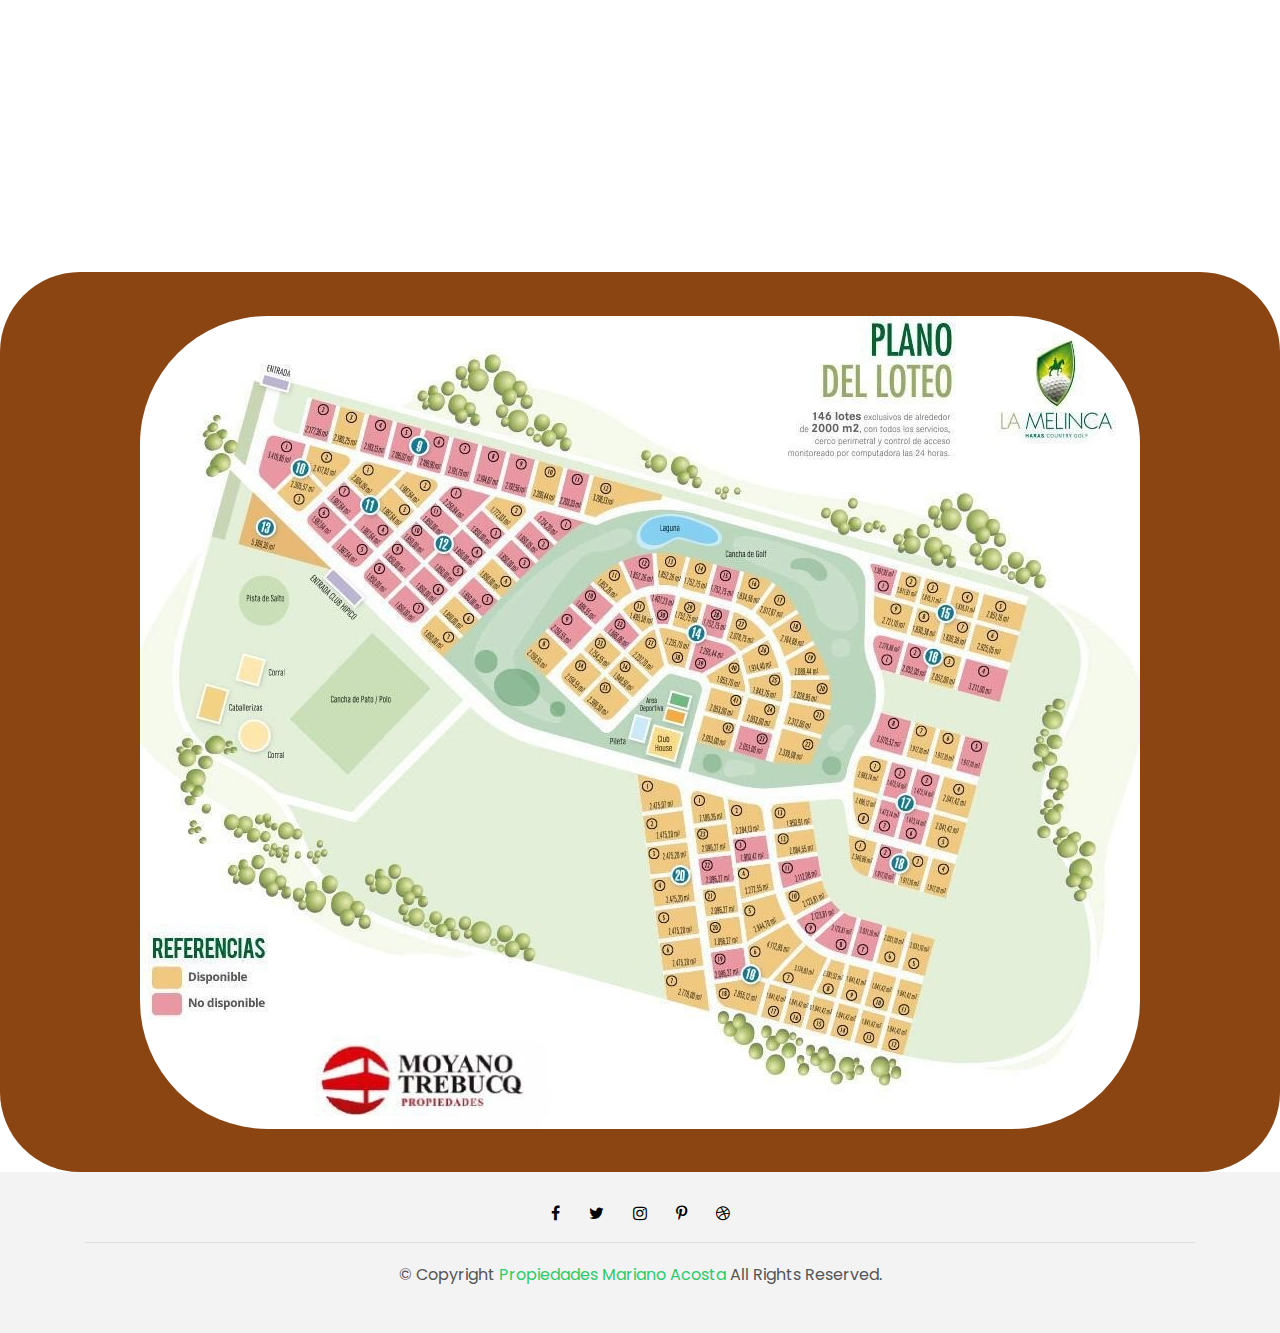
==== commit fa262de3: "ajustes en margin titulo y arreglo de nav" ====
--- a/index.html
+++ b/index.html
@@ -95,7 +95,7 @@
       <div class="intro-content display-table">
         <div class="table-cell">
           <div class="intro-body text-center">
-            <h1 class="TitutloHeroIndexPersonalizado">Adquiri tu Propiedad en Mariano Acosta</h1>
+            <h1 class="TitutloHeroIndexPersonalizado">Adquirí tu Propiedad en Mariano Acosta</h1>
             <p class="intro-subtitle intro-price">
               <a href="property-grid.html" class="BotonHeroAnimacion">
                 <span class="price-a">
@@ -163,7 +163,7 @@
       width: 100%;
       height: 50%;
       padding: 0;
-      padding-bottom: 5%;
+      padding-bottom: 10%;
     }
 
     .TituloMapsSeccion {
--- a/css/style.css
+++ b/css/style.css
@@ -18,8 +18,9 @@
 @media screen and (max-width: 768px) {
   .TitutloHeroIndexPersonalizado {
 
-    font-size: 5vh;
-    
+    font-size: 4vh;
+    margin-right: 6vh;
+    margin-left: 6vh;
   }
 }
 
@@ -27,7 +28,7 @@
 @media screen and (min-width: 768px) {
   .TitutloHeroIndexPersonalizado {
 
-    font-size: 8vh;
+    font-size: 6vh;
     
   }
 }
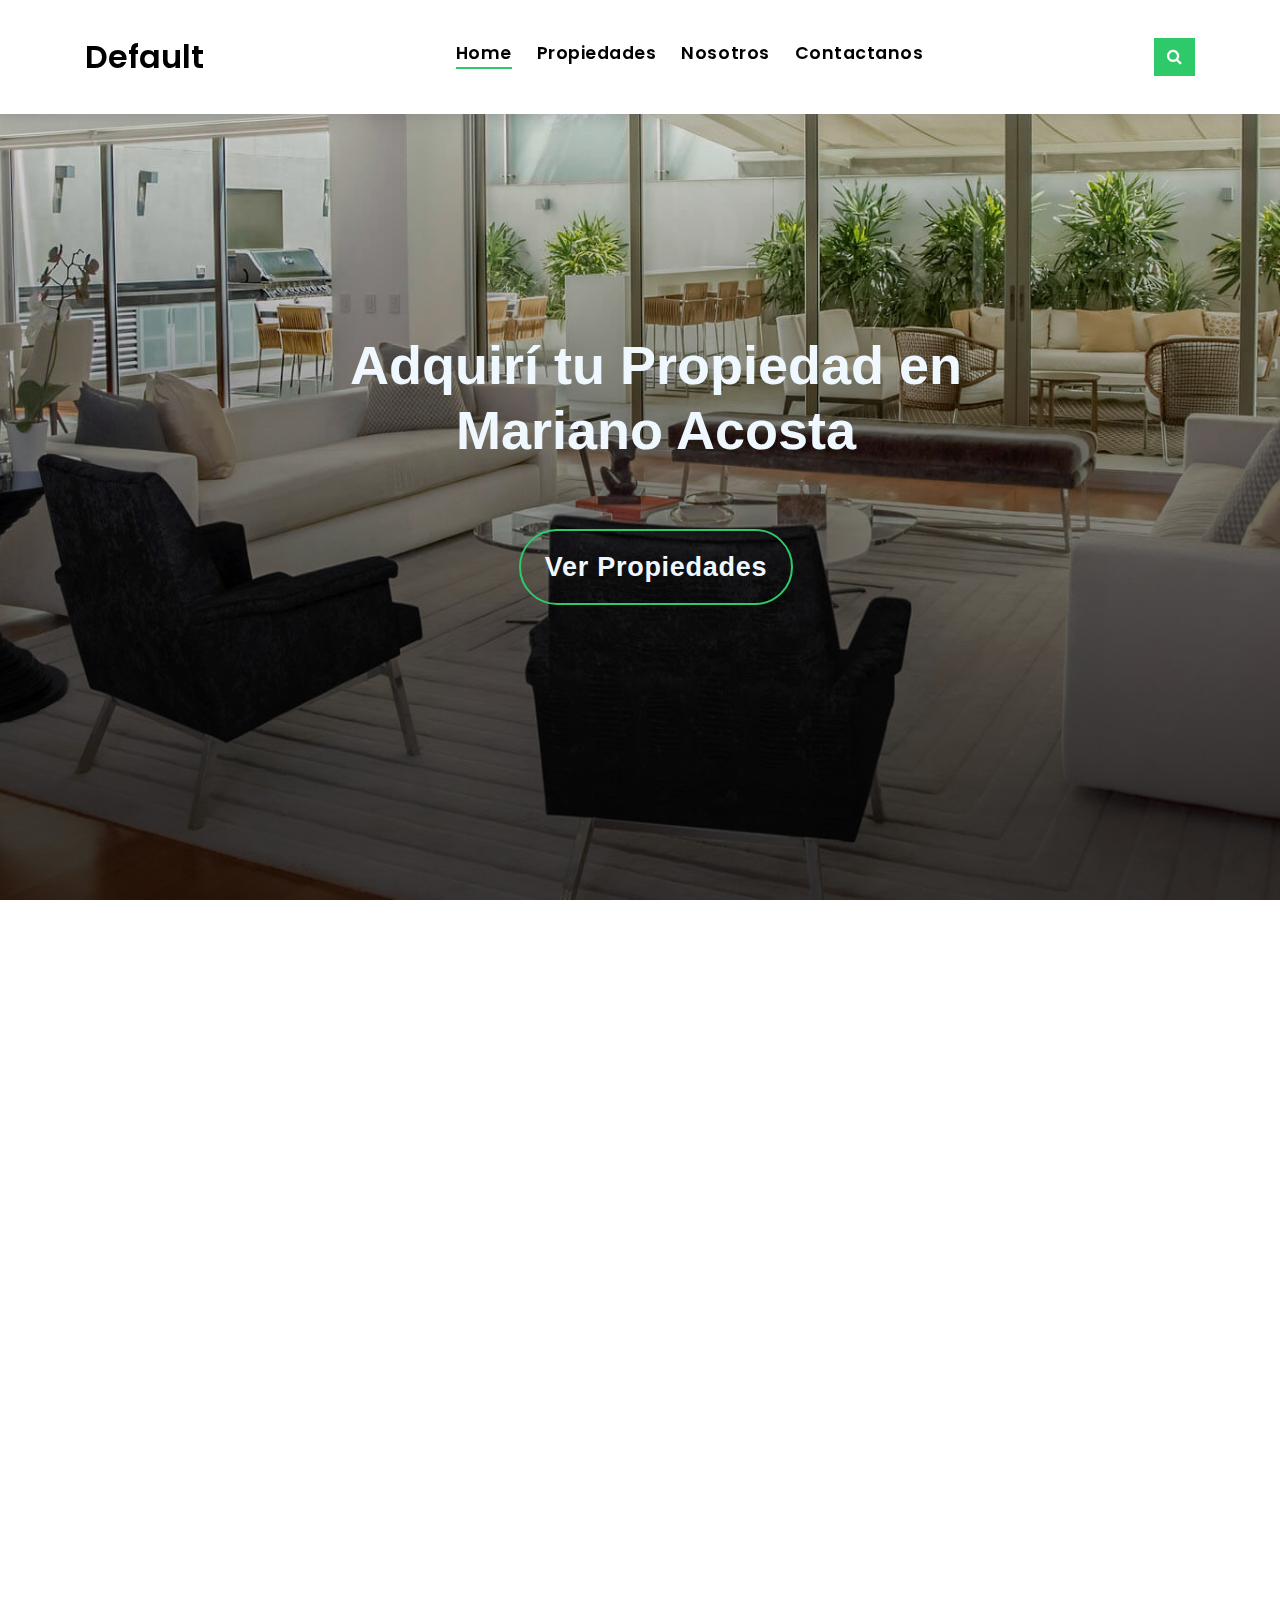
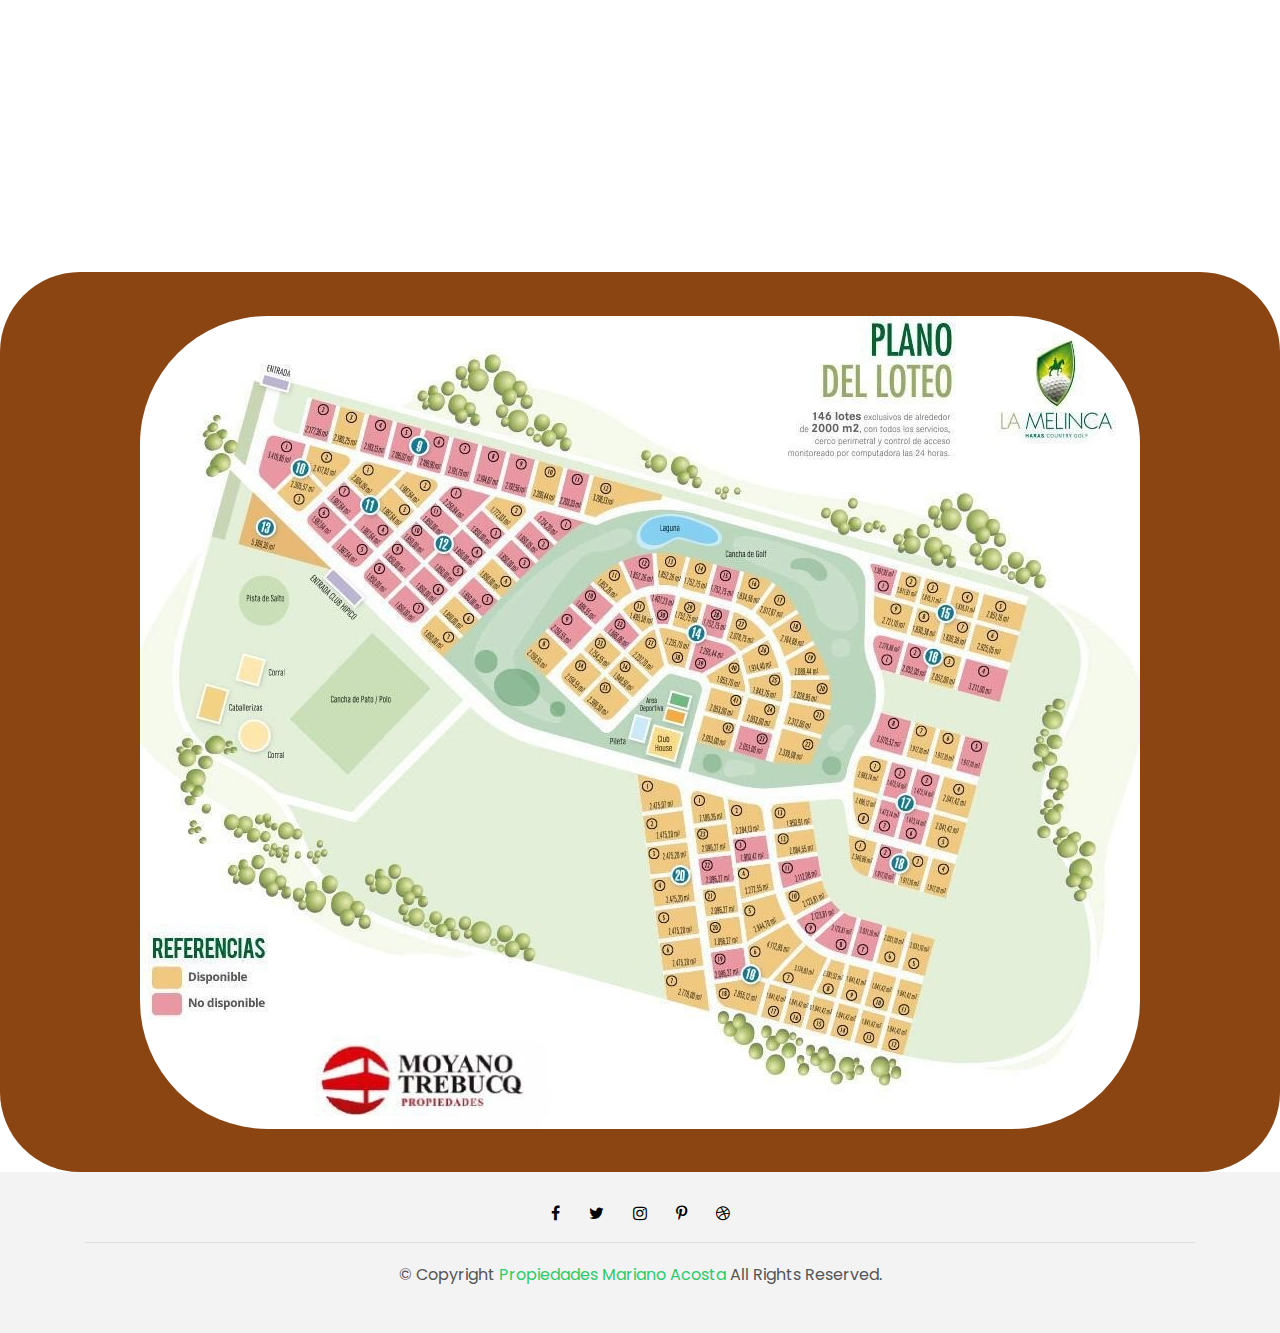
==== commit 40877194: "Definitivo" ====
--- a/index.html
+++ b/index.html
@@ -95,7 +95,7 @@
       <div class="intro-content display-table">
         <div class="table-cell">
           <div class="intro-body text-center">
-            <h1 class="TitutloHeroIndexPersonalizado">Adquirí tu Propiedad en Mariano Acosta</h1>
+            <h1 class="TitutloHeroIndexPersonalizado">Adquirí tu Propiedad en <br>Mariano Acosta</h1>
             <p class="intro-subtitle intro-price">
               <a href="property-grid.html" class="BotonHeroAnimacion">
                 <span class="price-a">
--- a/css/style.css
+++ b/css/style.css
@@ -22,6 +22,13 @@
     margin-right: 6vh;
     margin-left: 6vh;
   }
+
+  .BotonHeroPersonalizado {
+
+    font-size: 3vh;
+
+  }
+
 }
 
  
@@ -29,7 +36,14 @@
   .TitutloHeroIndexPersonalizado {
 
     font-size: 6vh;
-    
+    margin-right: 6vh;
+    margin-left: 6vh;
+  }
+
+  .BotonHeroPersonalizado {
+
+    font-size: 3vh;
+
   }
 }
 
@@ -48,7 +62,6 @@
   text-transform: none; /* Para desactivar el texto en mayúsculas */
   font-family: 'Inter', sans-serif; /* Para aplicar la tipografía Inter */
   color:aliceblue;
-  font-size: 3vh;
   font-weight: bold;
 }
 
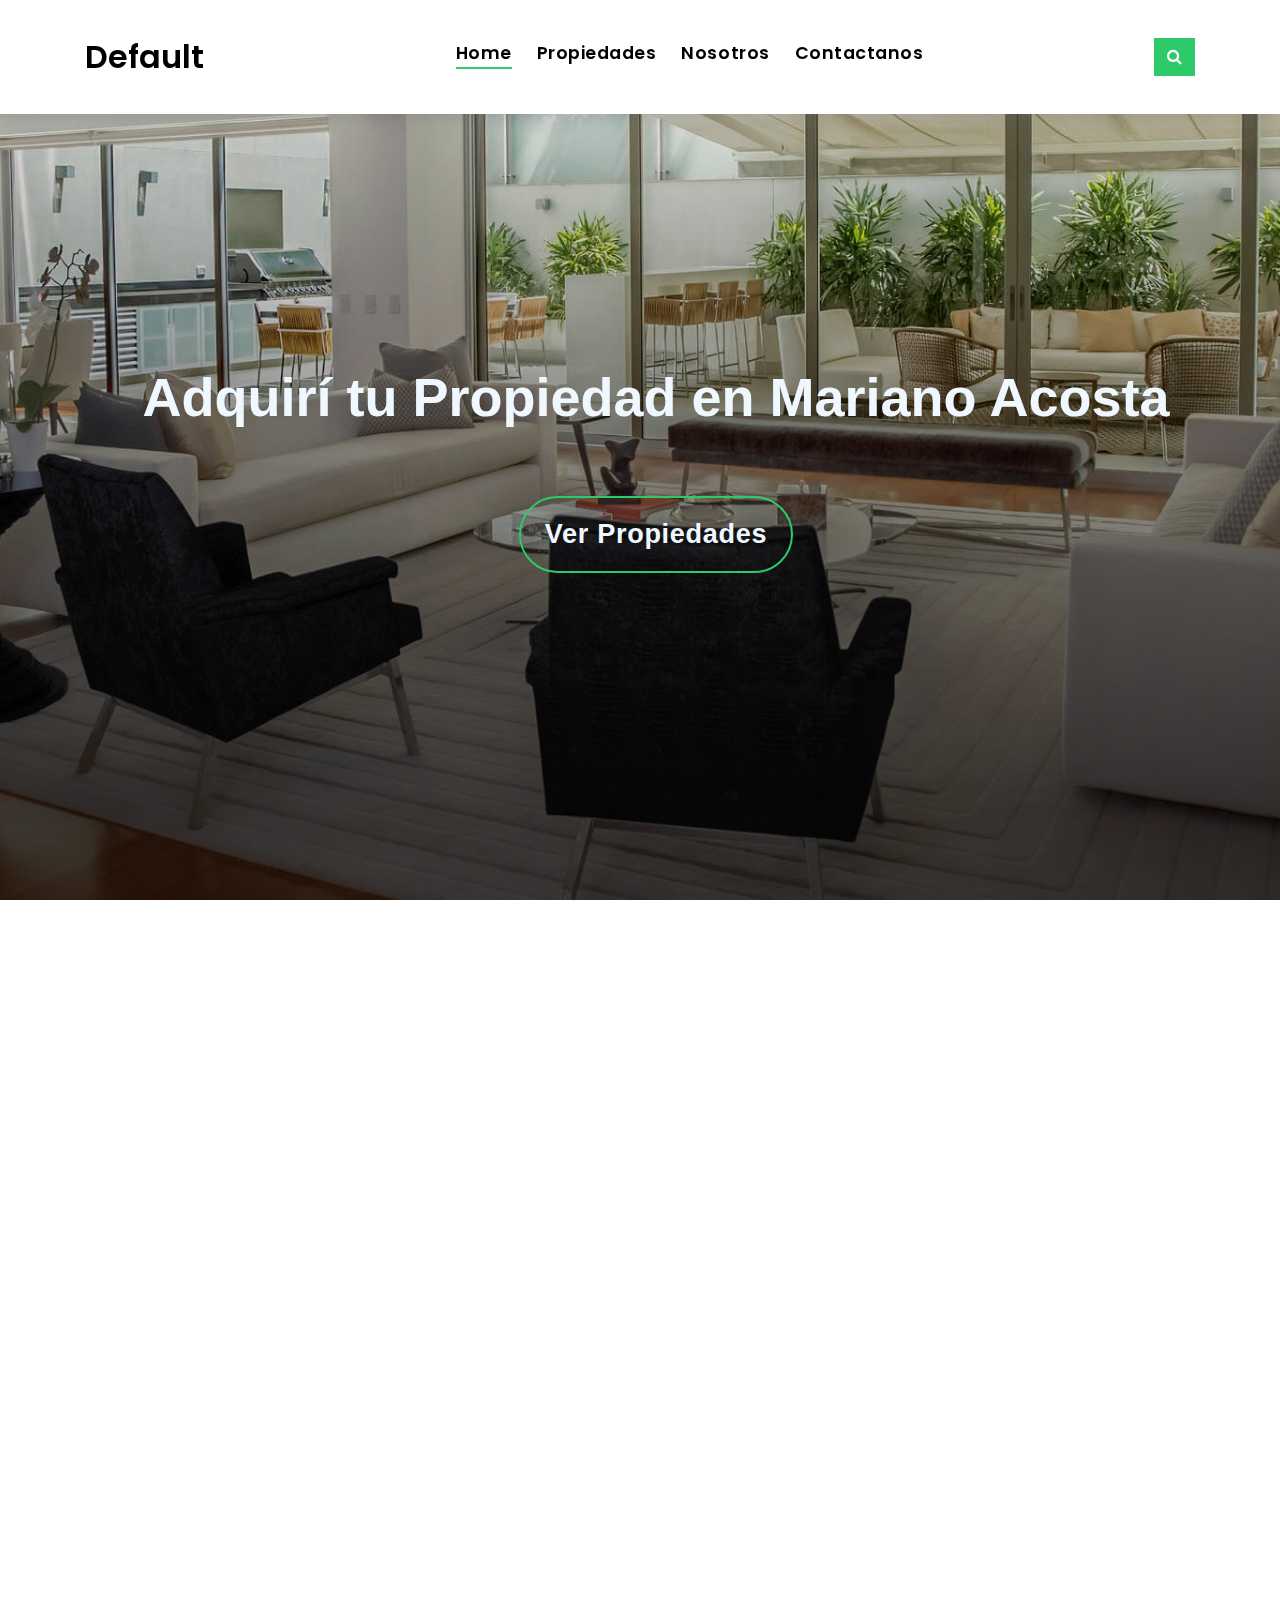
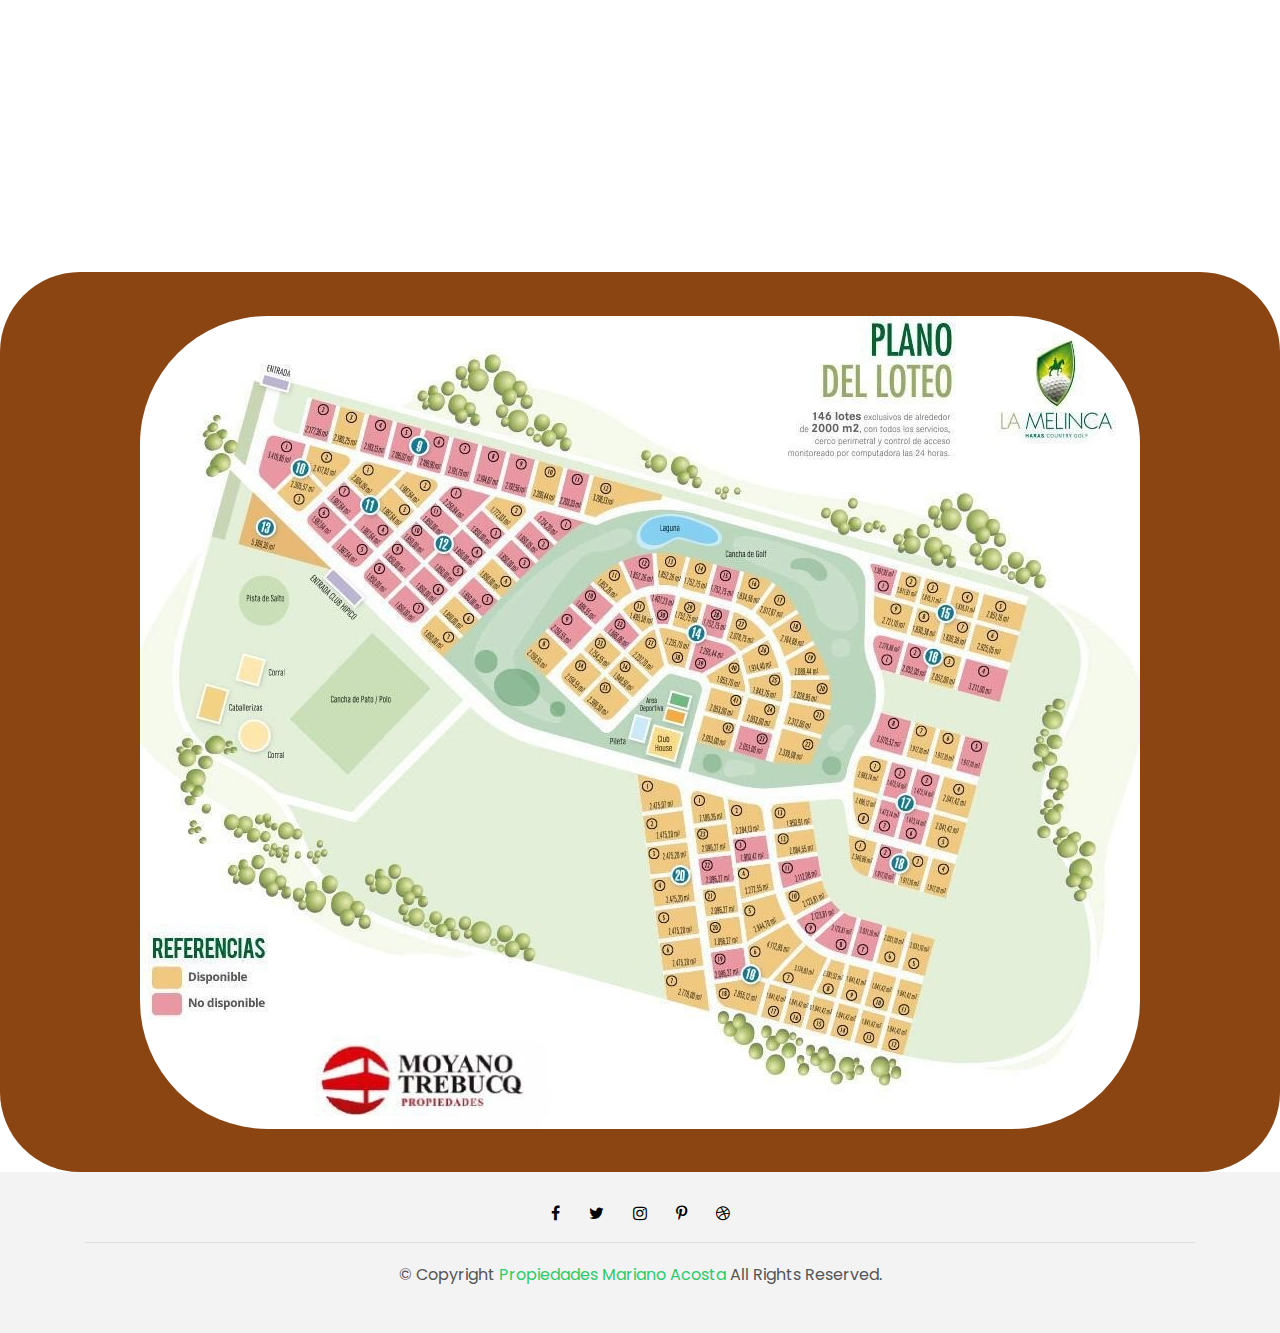
==== commit b7a15faf: "Definitivo" ====
--- a/index.html
+++ b/index.html
@@ -95,7 +95,7 @@
       <div class="intro-content display-table">
         <div class="table-cell">
           <div class="intro-body text-center">
-            <h1 class="TitutloHeroIndexPersonalizado">Adquirí tu Propiedad en <br>Mariano Acosta</h1>
+            <h1 class="TitutloHeroIndexPersonalizado">Adquirí tu Propiedad en Mariano Acosta</h1>
             <p class="intro-subtitle intro-price">
               <a href="property-grid.html" class="BotonHeroAnimacion">
                 <span class="price-a">
--- a/css/style.css
+++ b/css/style.css
@@ -19,13 +19,13 @@
   .TitutloHeroIndexPersonalizado {
 
     font-size: 4vh;
-    margin-right: 6vh;
-    margin-left: 6vh;
+    margin-right: 1.5vh;
+    margin-left: 1.5vh;
   }
 
   .BotonHeroPersonalizado {
 
-    font-size: 3vh;
+    font-size: 2.5vh;
 
   }
 
@@ -36,8 +36,8 @@
   .TitutloHeroIndexPersonalizado {
 
     font-size: 6vh;
-    margin-right: 6vh;
-    margin-left: 6vh;
+    margin-right: 4vh;
+    margin-left: 4vh ;
   }
 
   .BotonHeroPersonalizado {
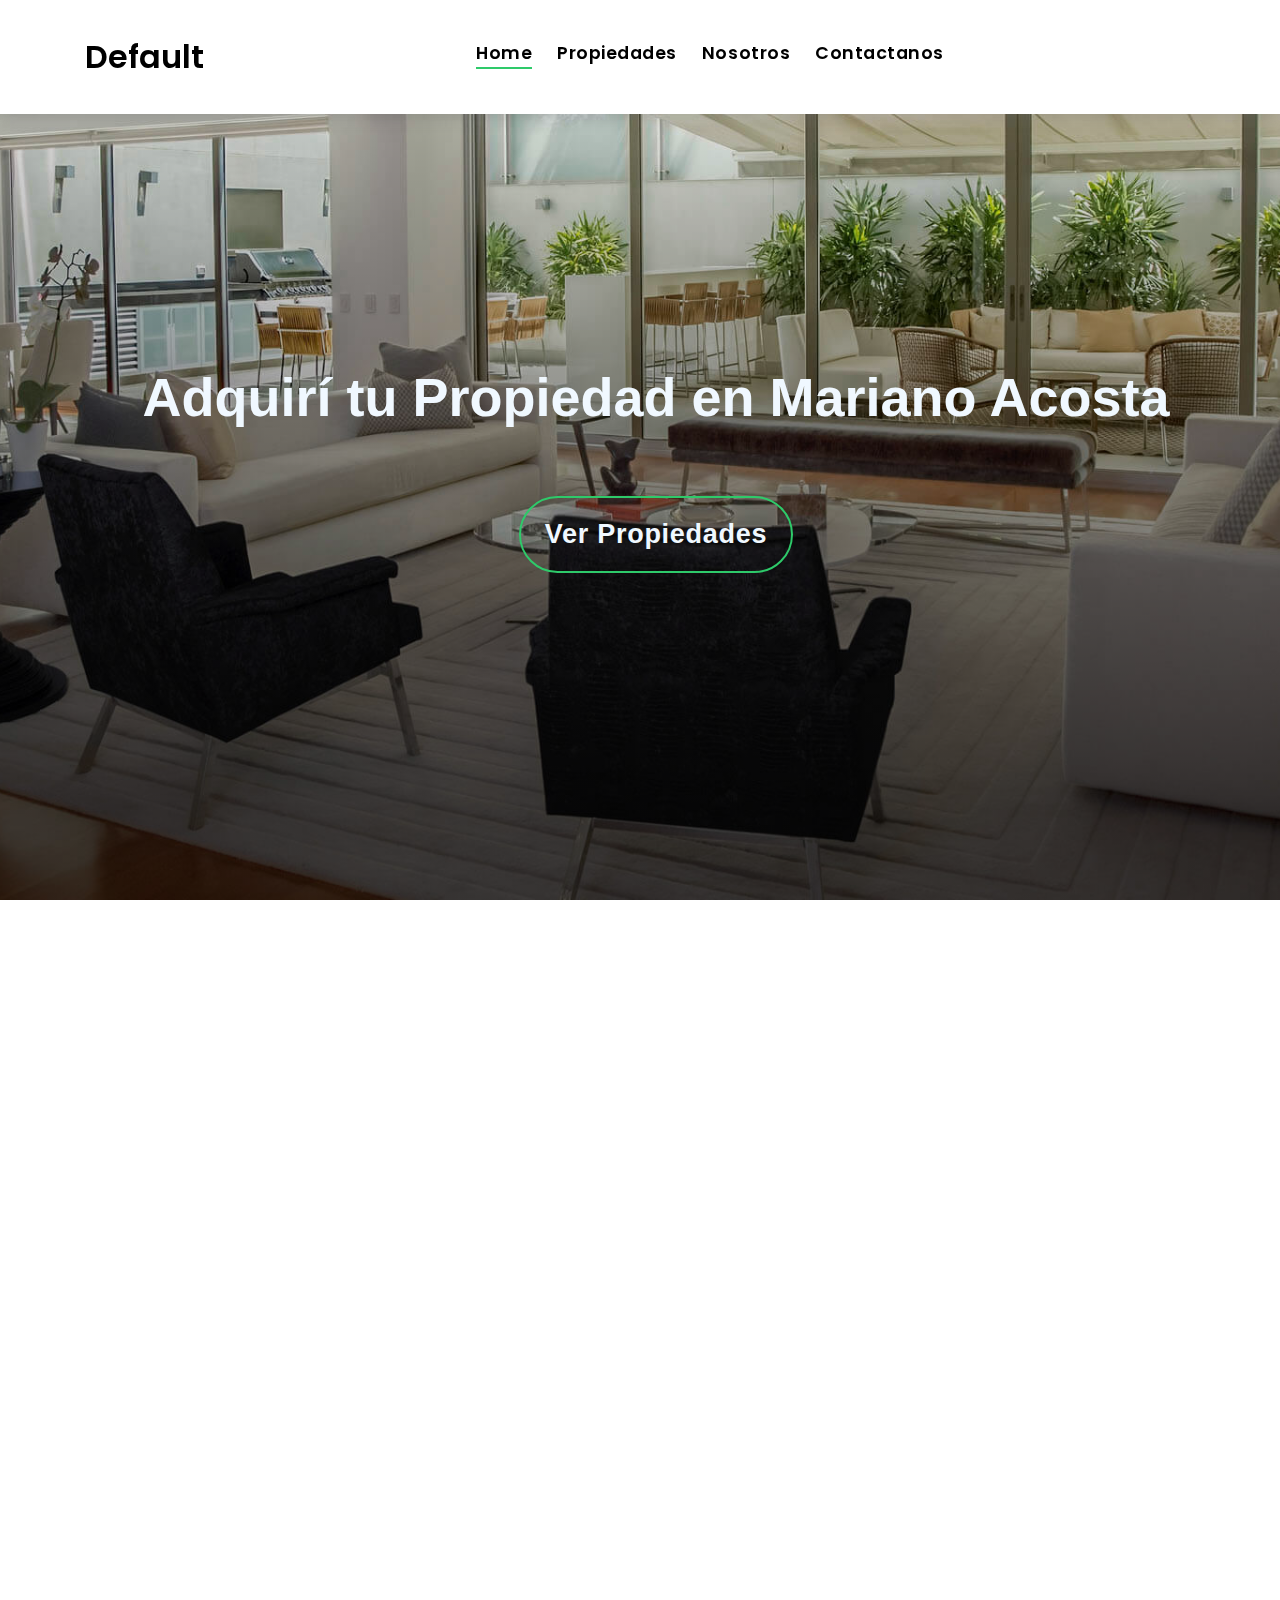
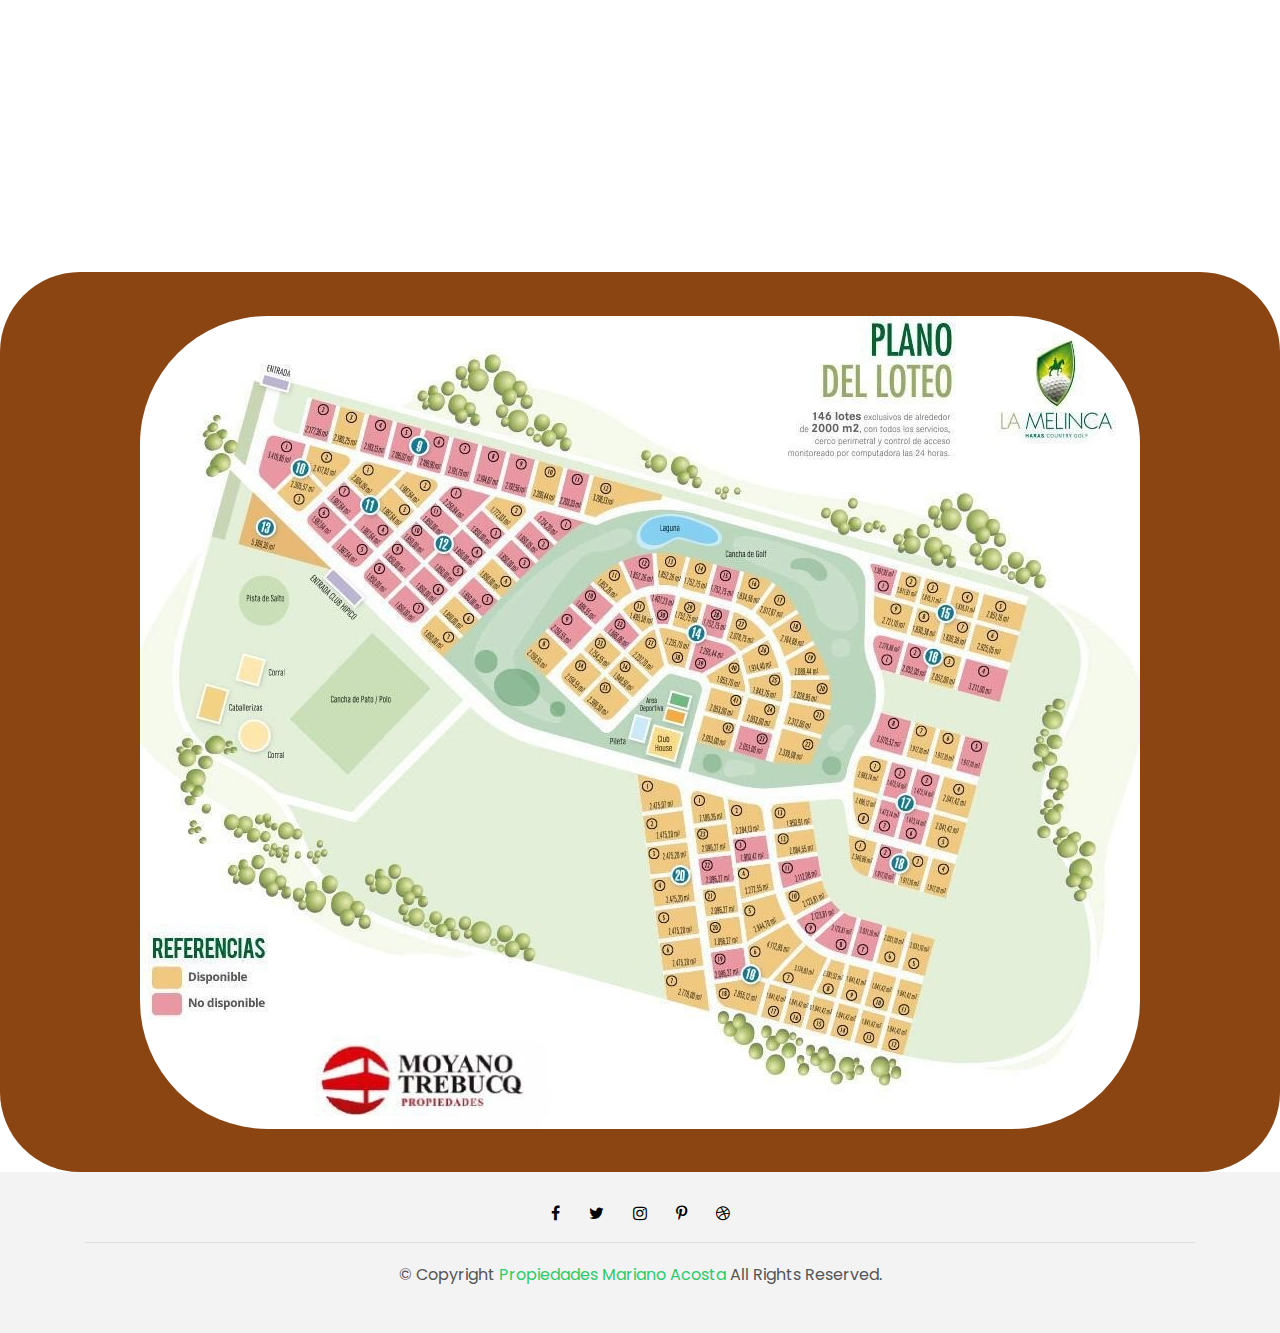
==== commit 7d449698: "Logo removido" ====
--- a/index.html
+++ b/index.html
@@ -71,10 +71,7 @@
           </li>
         </ul>
       </div>
-    <button type="button" class="btn btn-b-n navbar-toggle-box-collapse d-none d-md-block" data-toggle="collapse"
-      data-target="#navbarTogglerDemo01" aria-expanded="false">
-      <span class="fa fa-search" aria-hidden="true"></span>
-    </button>
+    
   </div>
 </nav>
   <!--/ Nav End /-->
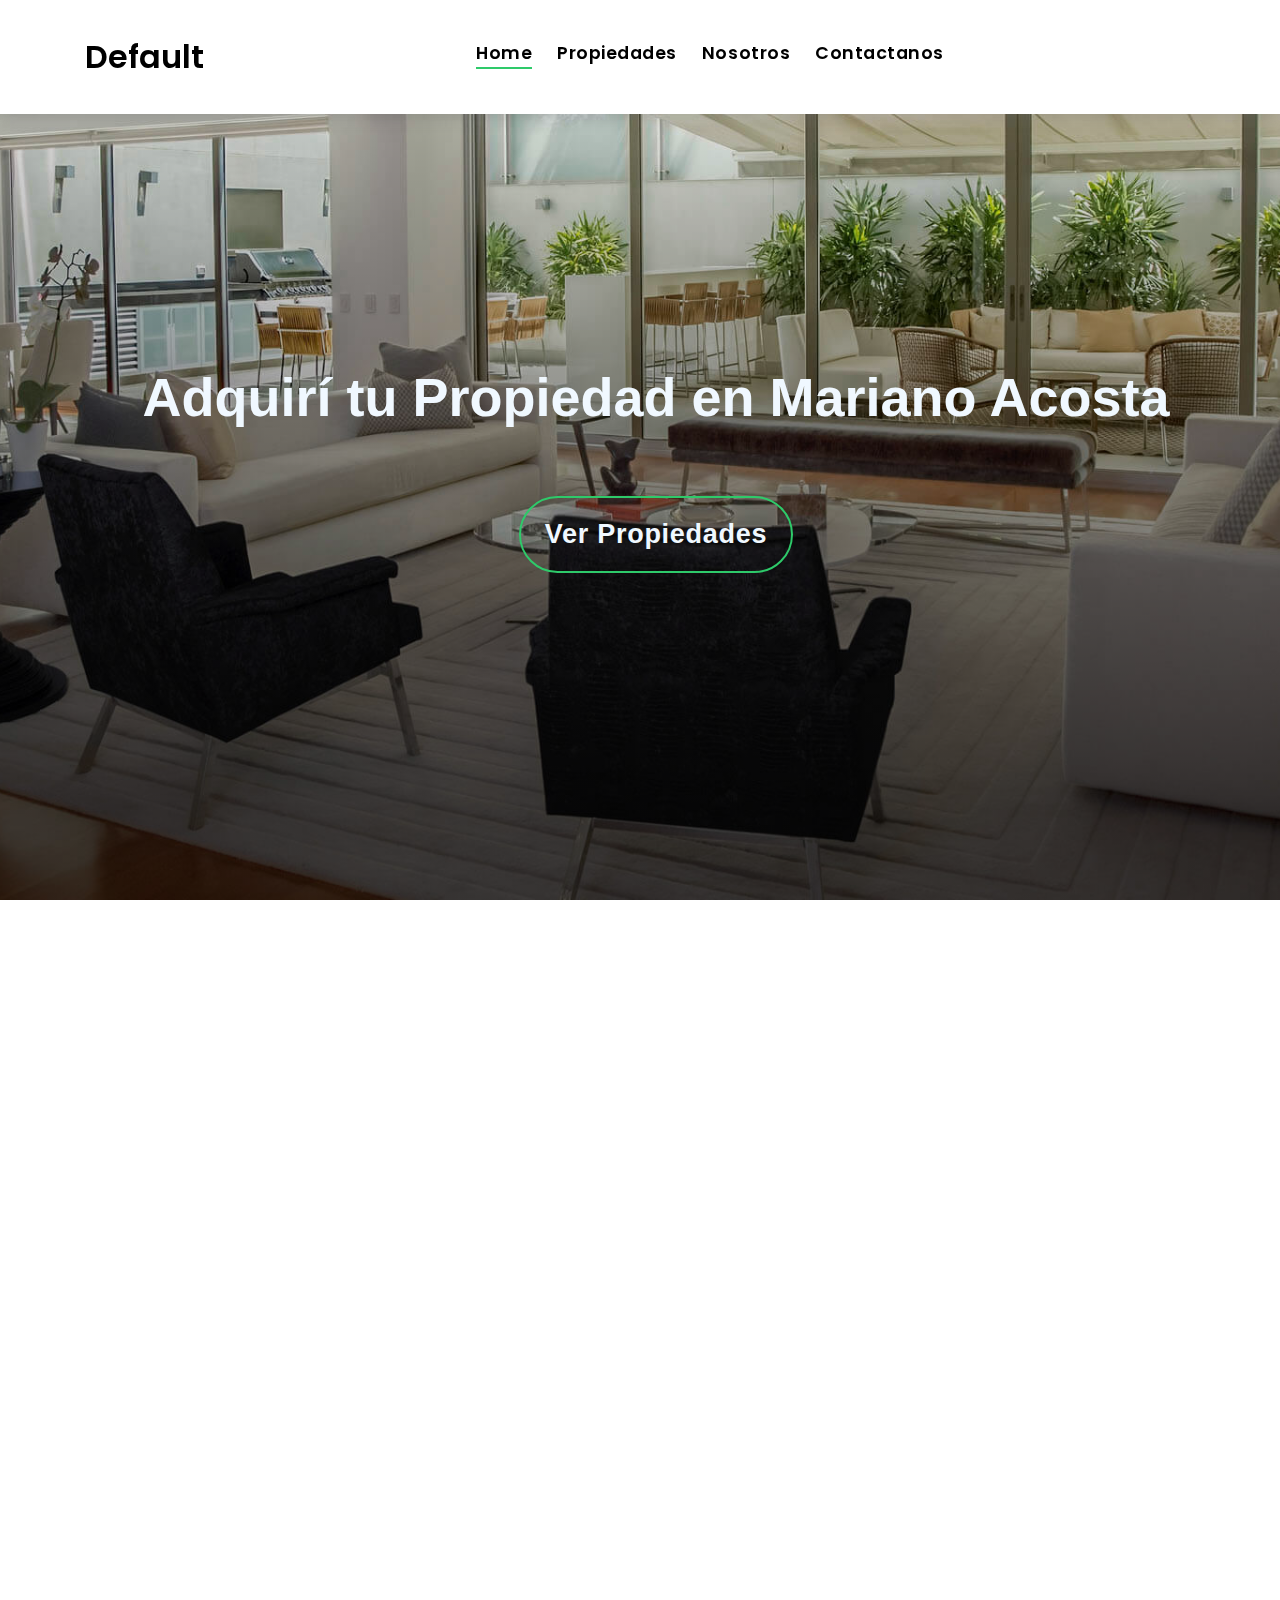
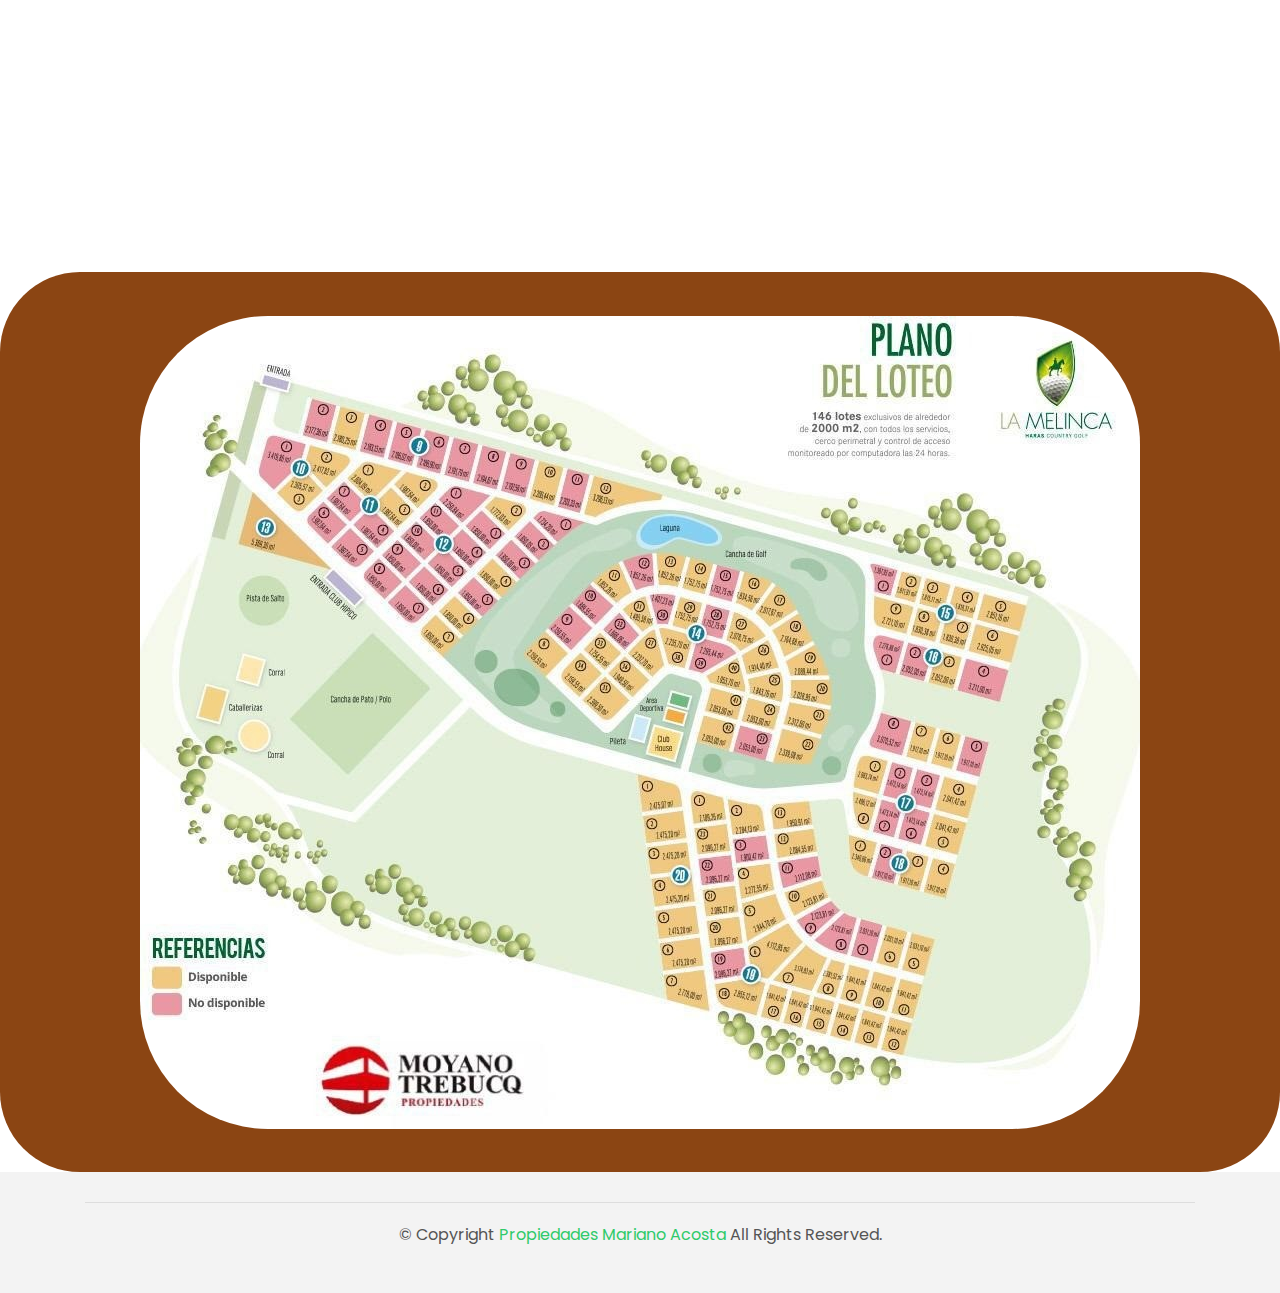
==== commit d3633c6e: "Redes Sociales removed" ====
--- a/index.html
+++ b/index.html
@@ -47,13 +47,13 @@
         <span></span>
       </button>
     <a class="navbar-brand text-brand" href="index.html">Default</span></a>
-    <div class="btn btn-link nav-search navbar-toggle-box-collapse d-md-none" data-toggle="collapse"
-      data-target="#navbarTogglerDemo01" aria-expanded="false">
-      <span class="fa fa-search" aria-hidden="true"></span>
-
-
-
-  </div>
+    
+    <div  data-toggle="collapse"
+    data-target="#navbarTogglerDemo01" aria-expanded="false">
+    <span  aria-hidden="true"></span>
+  </div>
+
+
     <div class="navbar-collapse collapse justify-content-center" id="navbarDefault">
         
         <ul class="navbar-nav">
@@ -234,35 +234,7 @@
       <div class="row">
         <div class="col-md-12">
           
-          <div class="socials-a">
-            <ul class="list-inline">
-              <li class="list-inline-item">
-                <a href="#">
-                  <i class="fa fa-facebook" aria-hidden="true"></i>
-                </a>
-              </li>
-              <li class="list-inline-item">
-                <a href="#">
-                  <i class="fa fa-twitter" aria-hidden="true"></i>
-                </a>
-              </li>
-              <li class="list-inline-item">
-                <a href="#">
-                  <i class="fa fa-instagram" aria-hidden="true"></i>
-                </a>
-              </li>
-              <li class="list-inline-item">
-                <a href="#">
-                  <i class="fa fa-pinterest-p" aria-hidden="true"></i>
-                </a>
-              </li>
-              <li class="list-inline-item">
-                <a href="#">
-                  <i class="fa fa-dribbble" aria-hidden="true"></i>
-                </a>
-              </li>
-            </ul>
-          </div>
+          
           <div class="copyright-footer">
             <p class="copyright color-text-a">
               &copy; Copyright
